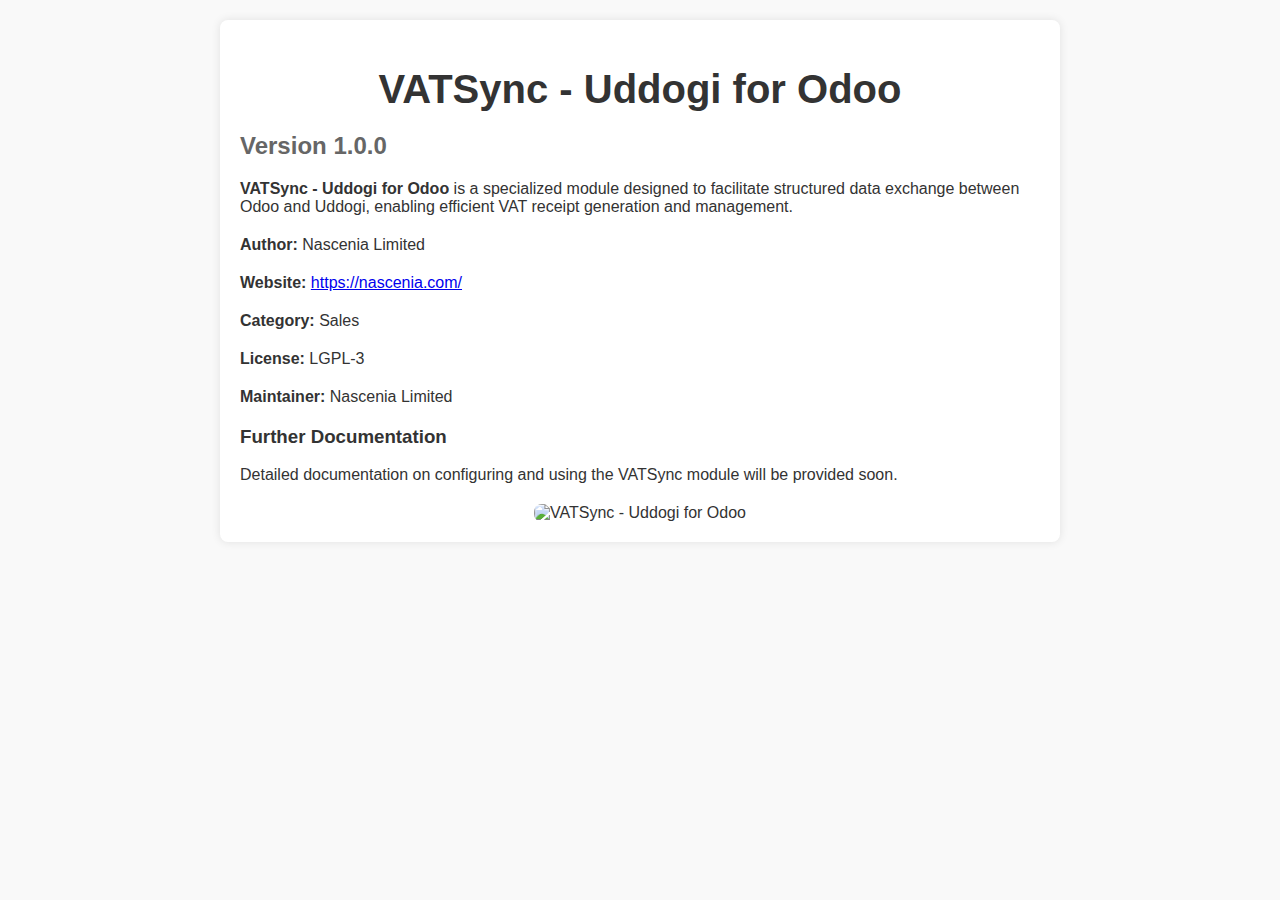
==== VATSync/static/description/index.html @ b84558f5 "Modules are moved to single folder" ====
<!DOCTYPE html>
<html lang="en">
<head>
    <meta charset="UTF-8">
    <meta name="viewport" content="width=device-width, initial-scale=1.0">
    <title>VATSync - Uddogi for Odoo</title>
    <style>
        body {
            font-family: Arial, sans-serif;
            background-color: #f9f9f9;
            color: #333;
            margin: 0;
            padding: 20px;
        }
        .container {
            max-width: 800px;
            margin: 0 auto;
            background-color: #fff;
            padding: 20px;
            border-radius: 8px;
            box-shadow: 0 0 10px rgba(0, 0, 0, 0.1);
        }
        .title {
            text-align: center;
        }
        .title h1 {
            font-size: 2.5em;
            margin-bottom: 10px;
        }
        .subtitle h2 {
            font-size: 1.5em;
            color: #666;
        }
        .summary, .author, .website, .category, .license, .maintainer, .additional_info {
            margin-bottom: 20px;
        }
        .image {
            text-align: center;
            margin-top: 20px;
        }
        .image img {
            max-width: 100%;
            height: auto;
            border-radius: 8px;
        }
    </style>
</head>
<body>

<div class="container">
    <div class="title">
        <h1>VATSync - Uddogi for Odoo</h1>
    </div>

    <div class="subtitle">
        <h2>Version 1.0.0</h2>
    </div>

    <div class="summary">
        <p>
            <strong>VATSync - Uddogi for Odoo</strong> is a specialized module designed to facilitate structured data exchange between Odoo and Uddogi, enabling efficient VAT receipt generation and management.
        </p>
    </div>

    <div class="author">
        <p><strong>Author:</strong> Nascenia Limited</p>
    </div>

    <div class="website">
        <p><strong>Website:</strong> <a href="https://nascenia.com/" target="_blank">https://nascenia.com/</a></p>
    </div>

    <div class="category">
        <p><strong>Category:</strong> Sales</p>
    </div>

    <div class="license">
        <p><strong>License:</strong> LGPL-3</p>
    </div>

    <div class="maintainer">
        <p><strong>Maintainer:</strong> Nascenia Limited</p>
    </div>

    <div class="additional_info">
        <h3>Further Documentation</h3>
        <p>
            Detailed documentation on configuring and using the VATSync module will be provided soon.
        </p>
    </div>

    <div class="image">
        <img src="/uddogi-odoo-module/static/src/img/uddogi.png" alt="VATSync - Uddogi for Odoo">
    </div>
</div>

</body>
</html>
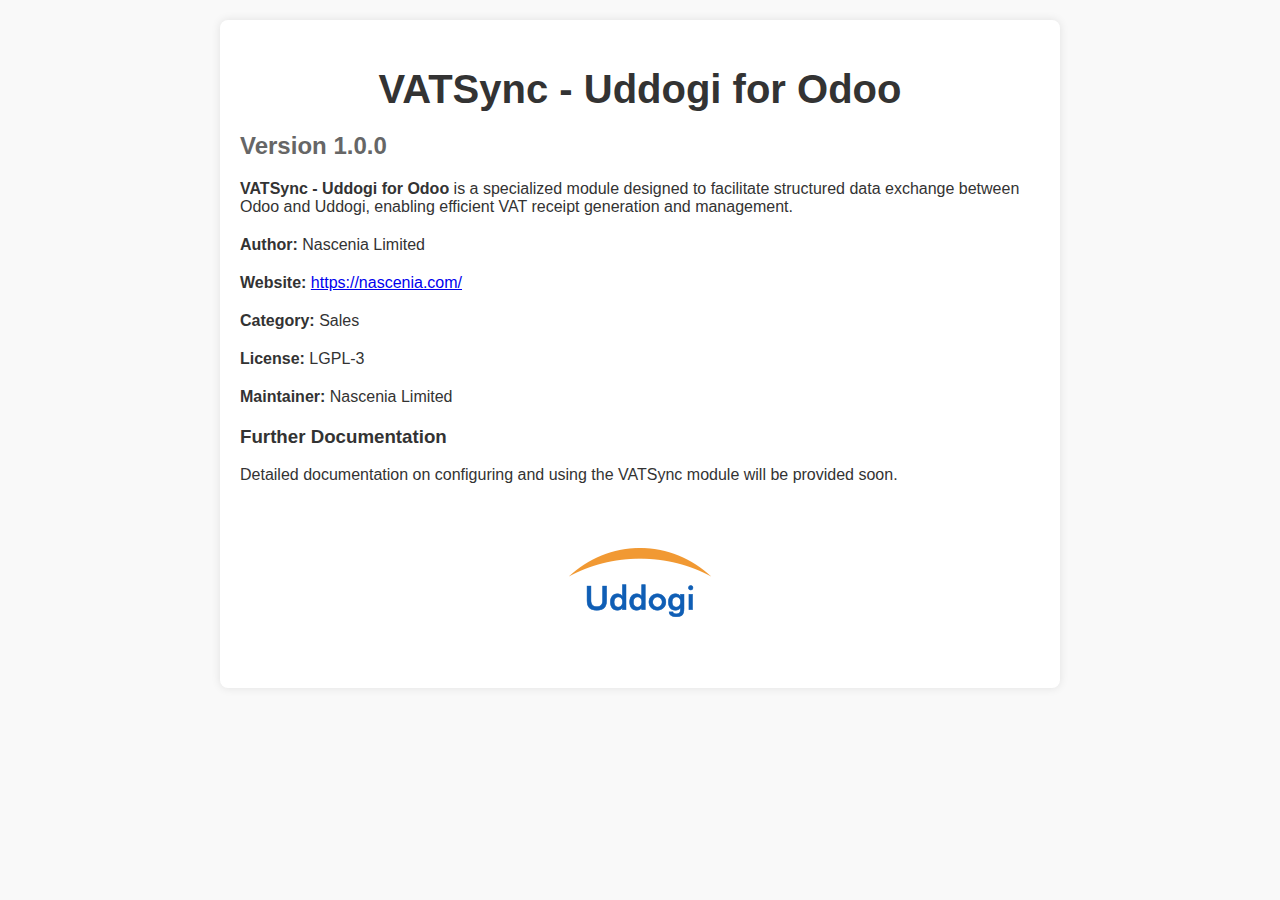
==== commit a2332d09: "banner added in manifest file" ====
--- a/VATSync/static/description/index.html
+++ b/VATSync/static/description/index.html
@@ -90,7 +90,7 @@
     </div>
 
     <div class="image">
-        <img src="/uddogi-odoo-module/static/src/img/uddogi.png" alt="VATSync - Uddogi for Odoo">
+        <img src="/VATSync/static/src/img/uddogi.png" alt="VATSync - Uddogi for Odoo">
     </div>
 </div>
 
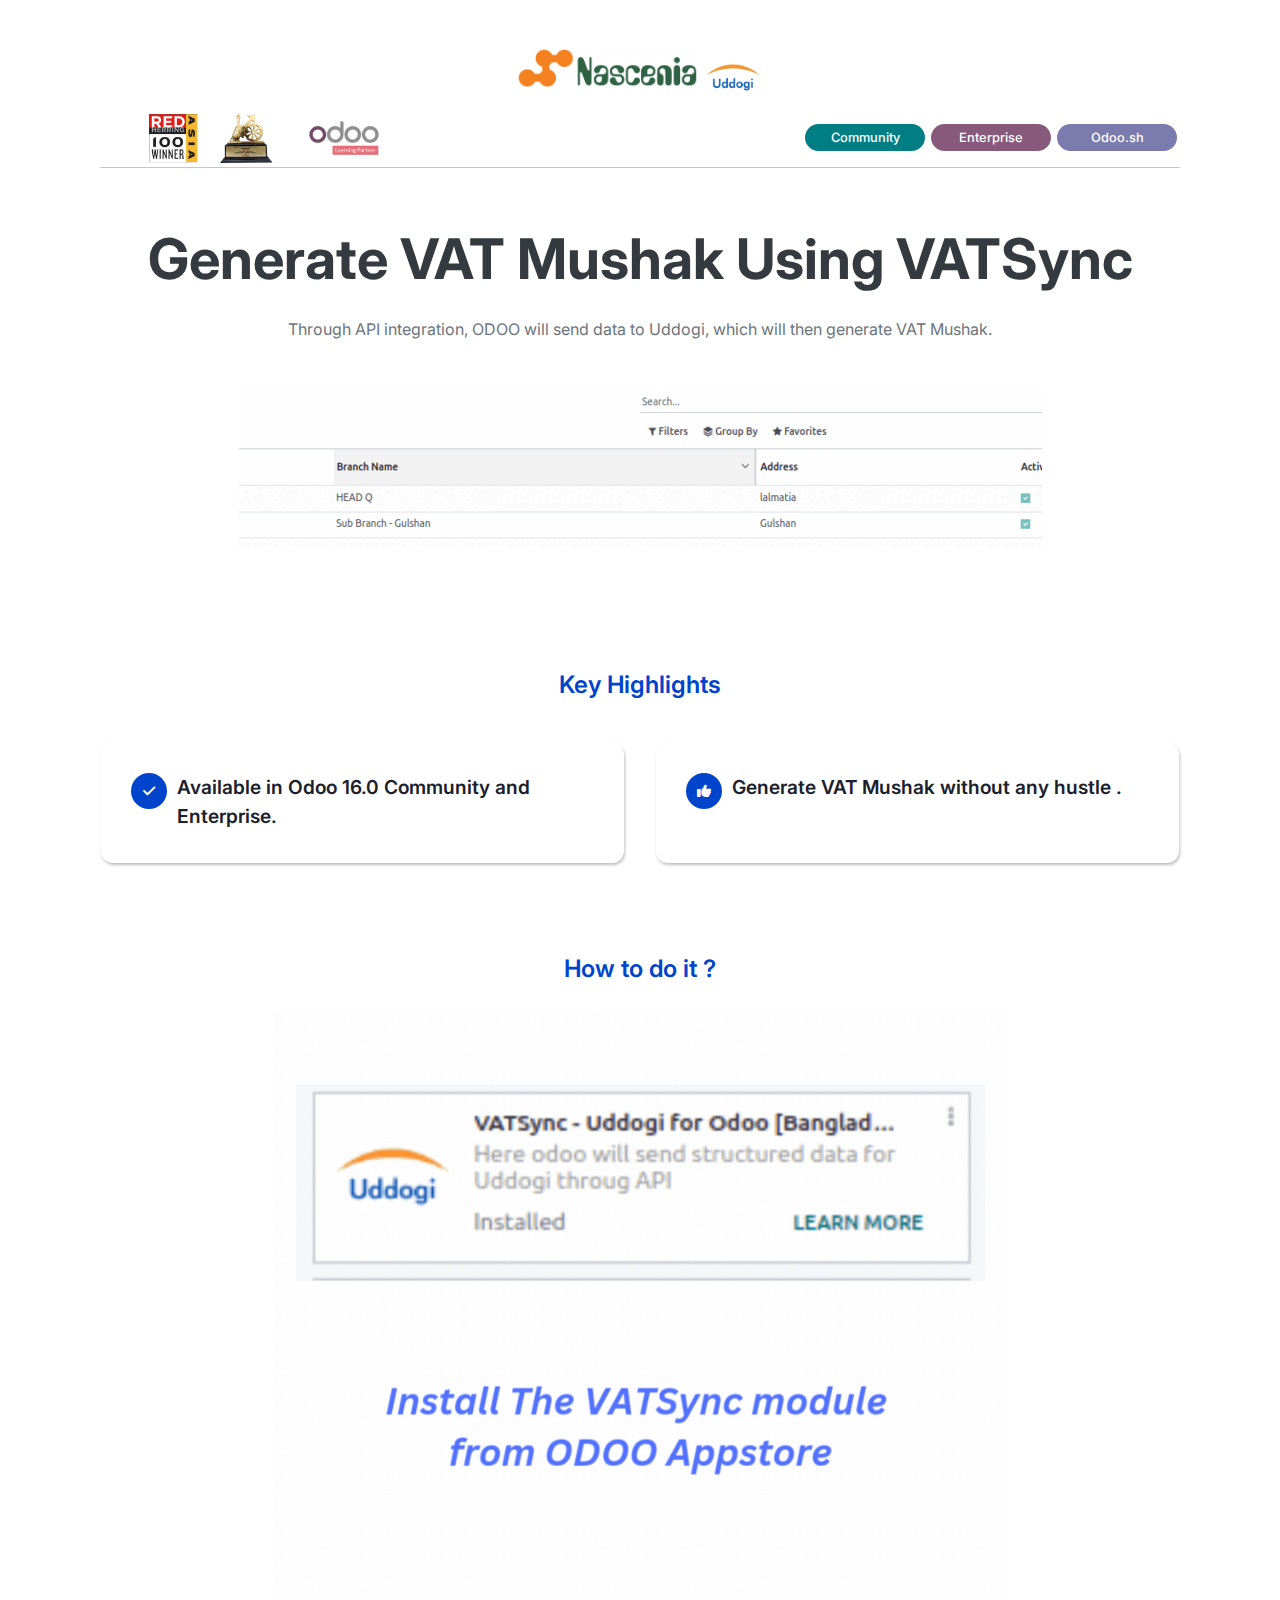
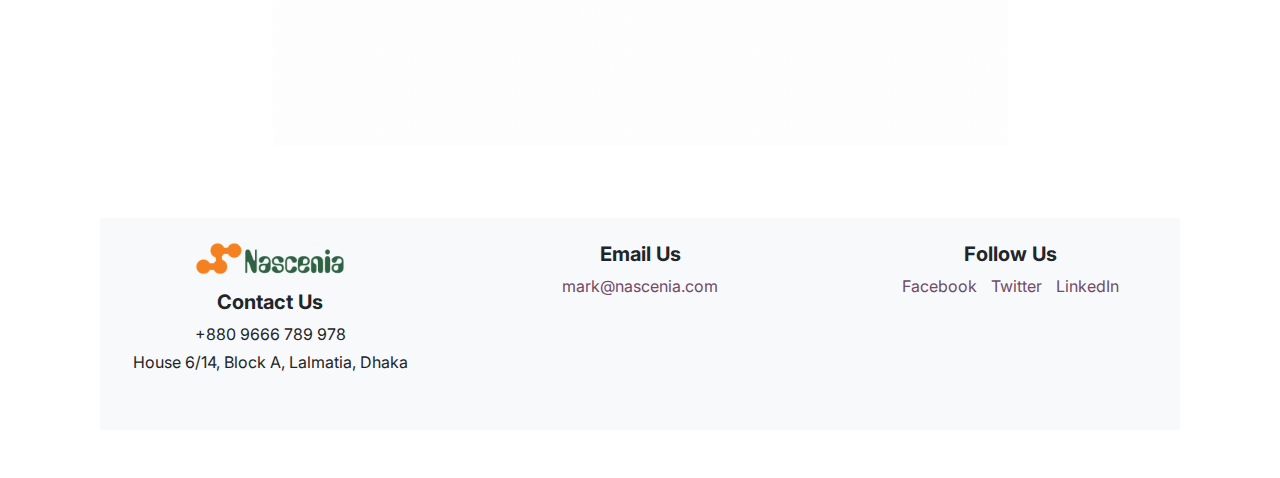
==== commit 49cb86c3: "exempted int added for test" ====
--- a/VATSync/static/description/index.html
+++ b/VATSync/static/description/index.html
@@ -1,98 +1,178 @@
 <!DOCTYPE html>
 <html lang="en">
+
 <head>
     <meta charset="UTF-8">
     <meta name="viewport" content="width=device-width, initial-scale=1.0">
-    <title>VATSync - Uddogi for Odoo</title>
+    <title>VATSync</title>
+    <!-- Bootstrap CSS -->
+    <link rel="stylesheet" href="https://cdn.jsdelivr.net/npm/bootstrap@4.0.0/dist/css/bootstrap.min.css"
+          integrity="sha384-Gn5384xqQ1aoWXA+058RXPxPg6fy4IWvTNh0E263XmFcJlSAwiGgFAW/dAiS6JXm"
+          crossorigin="anonymous">
+    <link rel="stylesheet" href="https://cdnjs.cloudflare.com/ajax/libs/font-awesome/6.2.1/css/all.min.css">
+    <link rel="preconnect" href="https://fonts.googleapis.com">
+    <link rel="preconnect" href="https://fonts.gstatic.com" crossorigin>
+    <link href="https://fonts.googleapis.com/css2?family=Inter:wght@400;500;600;700;800&display=swap"
+          rel="stylesheet">
     <style>
-        body {
-            font-family: Arial, sans-serif;
-            background-color: #f9f9f9;
-            color: #333;
-            margin: 0;
-            padding: 20px;
+        .label-container {
+            display: flex;
+            align-items: center;
+            margin: 1rem 0;
         }
-        .container {
-            max-width: 800px;
-            margin: 0 auto;
-            background-color: #fff;
-            padding: 20px;
-            border-radius: 8px;
-            box-shadow: 0 0 10px rgba(0, 0, 0, 0.1);
+
+        .label {
+            text-align: center;
+            font-size: 0.8rem;
+            font-weight: 500;
+            padding: 4px;
+            margin: 0 3px;
+            border-radius: 50px;
+            min-width: 120px;
+            color: #fff;
         }
-        .title {
-            text-align: center;
+
+        .community {
+            background-color: #017E84;
         }
-        .title h1 {
-            font-size: 2.5em;
-            margin-bottom: 10px;
+
+        .enterprise {
+            background-color: #875A7B;
         }
-        .subtitle h2 {
-            font-size: 1.5em;
-            color: #666;
-        }
-        .summary, .author, .website, .category, .license, .maintainer, .additional_info {
-            margin-bottom: 20px;
-        }
-        .image {
-            text-align: center;
-            margin-top: 20px;
-        }
-        .image img {
-            max-width: 100%;
-            height: auto;
-            border-radius: 8px;
+
+        .odoo-sh {
+            background-color: #7C7BAD;
         }
     </style>
 </head>
+
 <body>
+<section>
+    <div class="container" style="font-family: 'Inter', sans-serif; background-color: #fff;">
 
-<div class="container">
-    <div class="title">
-        <h1>VATSync - Uddogi for Odoo</h1>
-    </div>
+        <div class="container mt-5">
+            <!-- First Row: Center Logos -->
+            <div class="row">
+                <div class="col d-flex justify-content-center">
+                    <img src="Nascenia.png" alt="Nascenia Icon" style="width: auto; height: 40px; margin-right: 5px;">
+                    <img src="icon.png" alt="VATSync Icon" style="width: auto; height: 60px; ">
+                </div>
+            </div>
 
-    <div class="subtitle">
-        <h2>Version 1.0.0</h2>
-    </div>
+            <!-- Second Row: Left Logos and Right Vertical Labels -->
+            <div class="row">
+                <div class="col-md-12 d-flex justify-content-between flex-wrap align-items-center">
+                    <div class="mx-5">
+                        <img src="Red-Herring.png" alt="red-herring-icon"
+                             style="width: auto; height: 50px; margin-right: 10px;">
+                        <img src="nascenia_award_1.png" alt="nascenia-award-icon"
+                             style="width: auto; height: 50px; margin-right: 10px;">
+                        <img src="odoo_learning_partner_rgb.png" alt="odoo-learning-partner-icon"
+                             style="width: auto; height: 50px;">
+                    </div>
+                    <div class="label-container">
+                        <div class="label community">Community</div>
+                        <div class="label enterprise">Enterprise</div>
+                        <div class="label odoo-sh">Odoo.sh</div>
+                    </div>
+                </div>
+            </div>
 
-    <div class="summary">
-        <p>
-            <strong>VATSync - Uddogi for Odoo</strong> is a specialized module designed to facilitate structured data exchange between Odoo and Uddogi, enabling efficient VAT receipt generation and management.
-        </p>
-    </div>
 
-    <div class="author">
-        <p><strong>Author:</strong> Nascenia Limited</p>
-    </div>
+            <div class="row" style="margin-bottom: 10px;">
+                <div class="col">
+                    <hr style="border-top: 1px solid rgba(0, 0, 0, 0.22); margin: 0;">
+                </div>
+            </div>
+        </div>
 
-    <div class="website">
-        <p><strong>Website:</strong> <a href="https://nascenia.com/" target="_blank">https://nascenia.com/</a></p>
-    </div>
 
-    <div class="category">
-        <p><strong>Category:</strong> Sales</p>
-    </div>
-
-    <div class="license">
-        <p><strong>License:</strong> LGPL-3</p>
-    </div>
-
-    <div class="maintainer">
-        <p><strong>Maintainer:</strong> Nascenia Limited</p>
-    </div>
-
-    <div class="additional_info">
-        <h3>Further Documentation</h3>
-        <p>
-            Detailed documentation on configuring and using the VATSync module will be provided soon.
-        </p>
-    </div>
-
-    <div class="image">
-        <img src="/VATSync/static/src/img/uddogi.png" alt="VATSync - Uddogi for Odoo">
-    </div>
+        <div class="row">
+            <div class="col-12 text-center d-flex flex-column align-items-center my-5">
+                <h1 class="display-4 font-weight-bold text-dark">
+                    Generate VAT Mushak Using VATSync
+                </h1>
+                <p class="my-3 mb-4 text-muted" style="max-width: 80%; line-height: 1.5;">
+                    Through API integration, ODOO will send data to Uddogi, which will then generate VAT Mushak.
+                </p>
+                <div class="my-4" style="width: 80%;">
+                    <img src="tst.gif" alt="VATSync Process" class="img-fluid">
+                </div>
+            </div>
+        </div>
+        <div class="container mt-5 mb-5">
+            <div class="col-lg-12 d-flex flex-column justify-content-center align-items-center mt-4">
+                <p class="m-0" style="font-weight: 600; font-size: 24px; color:#0044cc;">
+                    Key Highlights
+                </p>
+            </div>
+            <div class="row py-4">
+                <div class="col-md-6 col-sm-12 p-3">
+                    <div class="d-flex h-100"
+                         style="padding: 30px; border-radius: 12px; background: #FFF; box-shadow: 1px 2px 3px 0px rgba(0, 0, 0, 0.25);">
+                        <div style="width: 36px; height: 36px; border-radius: 50%; background: #0044cc; display: flex; justify-content: center; align-items: center; margin-right: 10px; flex-shrink: 0;">
+                            <i class="fa-solid fa-check" style="color: #fff; font-size: 14px;"></i>
+                        </div>
+                        <div>
+                            <p style="color: #1A202C; font-weight: 600; font-size: 1.2rem; margin-bottom: 2px;">
+                                Available in Odoo 16.0 Community and Enterprise.
+                            </p>
+                        </div>
+                    </div>
+                </div>
+                <div class="col-md-6 col-sm-12 p-3">
+                    <div class="d-flex h-100"
+                         style="padding: 30px; border-radius: 12px; background: #FFF; box-shadow: 1px 2px 3px 0px rgba(0, 0, 0, 0.25);">
+                        <div style="width: 36px; height: 36px; border-radius: 50%; background: #0044cc; display: flex; justify-content: center; align-items: center; margin-right: 10px; flex-shrink: 0;">
+                            <i class="fa-solid fa-thumbs-up" style="color: #fff; font-size: 14px;"></i>
+                        </div>
+                        <div>
+                            <p style="color: #1A202C; font-weight: 600; font-size: 1.2rem; margin-bottom: 2px;">
+                                Generate VAT Mushak without any hustle .
+                            </p>
+                        </div>
+                    </div>
+                </div>
+            </div>
+        </div>
+        <div class="container mt-5 mb-5">
+            <div class="col-lg-12 d-flex flex-column justify-content-center align-items-center mt-4">
+                <p class="m-0" style="font-weight: 600; font-size: 24px; color:#0044cc;">
+                    How to do it ?
+                </p>
+                <div class="my-4" style="width: 70%; height: 80%;">
+                    <img src="guide_vatsync.gif" alt="VATSync Process" class="img-fluid">
+                </div>
+            </div>
+        </div>
+        <div class="container my-5">
+    <footer class="bg-light py-4">
+        <div class="row text-center">
+            <div class="col-md-4 mb-3">
+                <img src="Nascenia.png" alt="Nascenia Logo" style="width: 150px; height: auto; margin-bottom: 15px;">
+                <h5 class="font-weight-bold">Contact Us</h5>
+                <p class="mb-1">+880 9666 789 978</p>
+                <p>House 6/14, Block A, Lalmatia, Dhaka</p>
+            </div>
+            <div class="col-md-4 mb-3">
+                <h5 class="font-weight-bold">Email Us</h5>
+                <p class="mb-1"><a href="mailto:mark@nascenia.com" style="color: #714B67;">mark@nascenia.com</a></p>
+            </div>
+            <div class="col-md-4 mb-3">
+                <h5 class="font-weight-bold">Follow Us</h5>
+                <a href="https://www.facebook.com/nascenia" style="color: #714B67; margin-right: 10px;">Facebook</a>
+                <a href="https://twitter.com/nasceniaIT" style="color: #714B67; margin-right: 10px;">Twitter</a>
+                <a href="https://www.linkedin.com/company/1132301" style="color: #714B67;">LinkedIn</a>
+            </div>
+        </div>
+    </footer>
 </div>
 
+    </div>
+</section>
+<!-- Optional JavaScript -->
+<!-- jQuery first, then Popper.js, then Bootstrap JS -->
+<script src="https://ajax.googleapis.com/ajax/libs/jquery/3.5.1/jquery.min.js"></script>
+<script src="https://maxcdn.bootstrapcdn.com/bootstrap/4.5.2/js/bootstrap.min.js"></script>
 </body>
 </html>
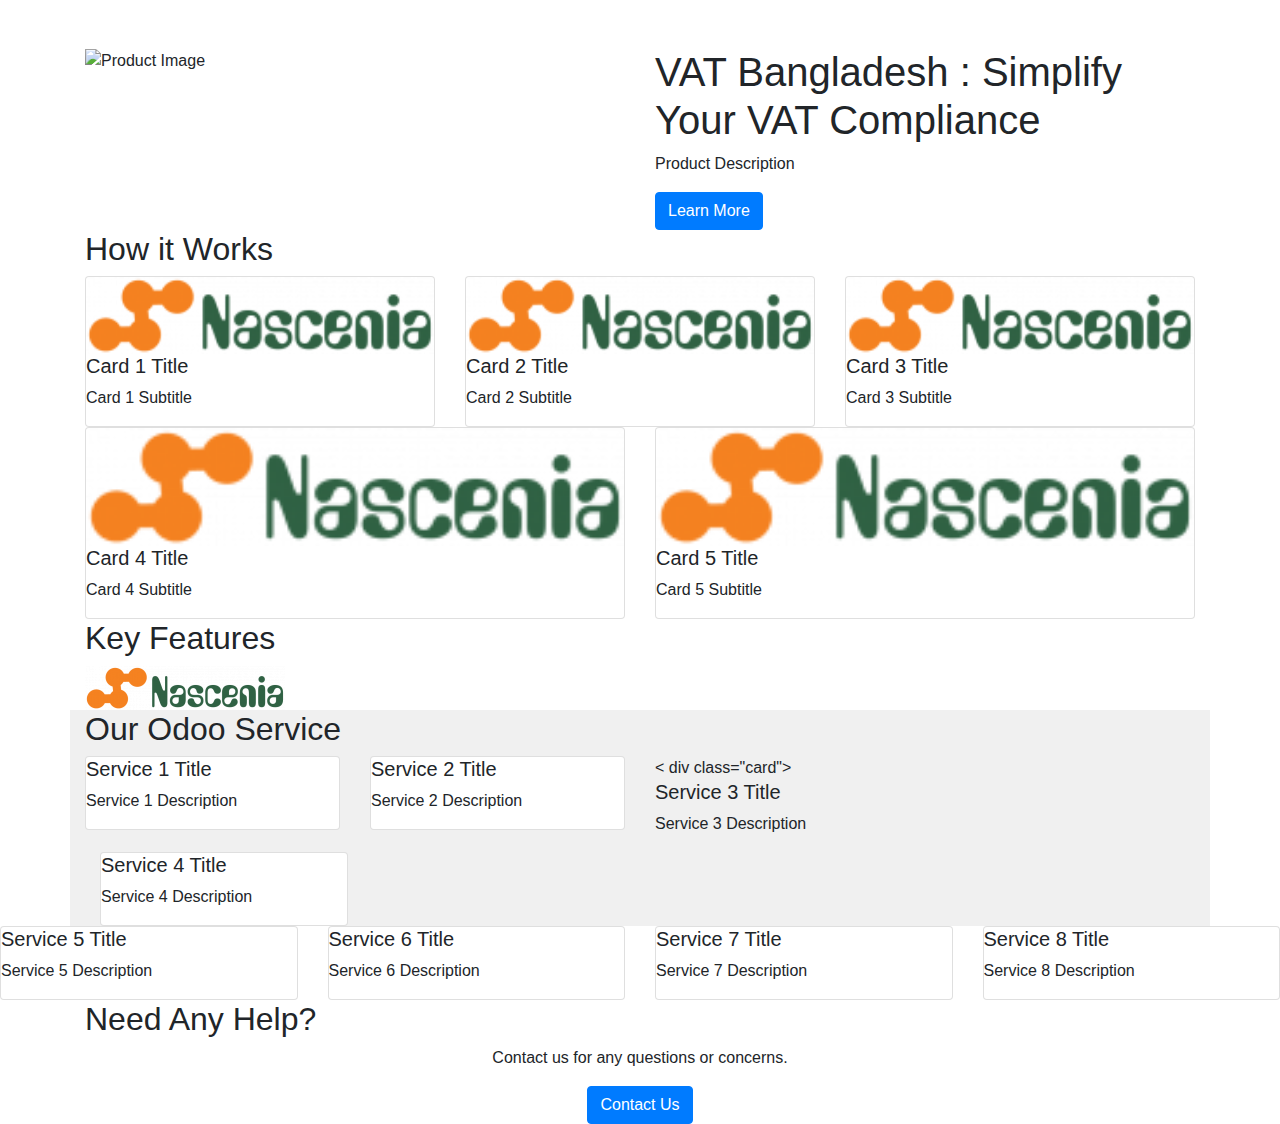
==== commit 6a352849: "6.3 button text change and assest upload" ====
--- a/VATSync/static/description/index.html
+++ b/VATSync/static/description/index.html
@@ -1,178 +1,147 @@
 <!DOCTYPE html>
 <html lang="en">
+<head>
+  <meta charset="UTF-8">
+  <meta name="viewport" content="width=device-width, initial-scale=1.0">
+  <title>Odoo Module</title>
+  <link rel="stylesheet" href="https://maxcdn.bootstrapcdn.com/bootstrap/4.0.0/css/bootstrap.min.css">
+</head>
+<body>
+  <!-- First Part: Product Showcase -->
+  <div class="container mt-5">
+    <div class="row">
+      <div class="col-md-6">
+        <img src="assets/Images/UDDOGI-ODOO-01.png" alt="Product Image" class="img-fluid">
+      </div>
+      <div class="col-md-6">
+        <h1>VAT Bangladesh : Simplify Your VAT Compliance</h1>
+        <p>Product Description</p>
+        <button class="btn btn-primary">Learn More</button>
+      </div>
+    </div>
+  </div>
 
-<head>
-    <meta charset="UTF-8">
-    <meta name="viewport" content="width=device-width, initial-scale=1.0">
-    <title>VATSync</title>
-    <!-- Bootstrap CSS -->
-    <link rel="stylesheet" href="https://cdn.jsdelivr.net/npm/bootstrap@4.0.0/dist/css/bootstrap.min.css"
-          integrity="sha384-Gn5384xqQ1aoWXA+058RXPxPg6fy4IWvTNh0E263XmFcJlSAwiGgFAW/dAiS6JXm"
-          crossorigin="anonymous">
-    <link rel="stylesheet" href="https://cdnjs.cloudflare.com/ajax/libs/font-awesome/6.2.1/css/all.min.css">
-    <link rel="preconnect" href="https://fonts.googleapis.com">
-    <link rel="preconnect" href="https://fonts.gstatic.com" crossorigin>
-    <link href="https://fonts.googleapis.com/css2?family=Inter:wght@400;500;600;700;800&display=swap"
-          rel="stylesheet">
-    <style>
-        .label-container {
-            display: flex;
-            align-items: center;
-            margin: 1rem 0;
-        }
+  <!-- How it Works Section -->
+  <div class="container">
+    <h2>How it Works</h2>
+    <div class="row">
+      <div class="col-md-4">
+        <div class="card">
+          <img src="Nascenia.png" alt="Card 1 Image" class="card-img-top">
+          <h5>Card 1 Title</h5>
+          <p>Card 1 Subtitle</p>
+        </div>
+      </div>
+      <div class="col-md-4">
+        <div class="card">
+          <img src="Nascenia.png" alt="Card 2 Image" class="card-img-top">
+          <h5>Card 2 Title</h5>
+          <p>Card 2 Subtitle</p>
+        </div>
+      </div>
+      <div class="col-md-4">
+        <div class="card">
+          <img src="Nascenia.png" alt="Card 3 Image" class="card-img-top">
+          <h5>Card 3 Title</h5>
+          <p>Card 3 Subtitle</p>
+        </div>
+      </div>
+    </div>
+    <div class="row">
+      <div class="col-md-6">
+        <div class="card">
+          <img src="Nascenia.png" alt="Card 4 Image" class="card-img-top">
+          <h5>Card 4 Title</h5>
+          <p>Card 4 Subtitle</p>
+        </div>
+      </div>
+      <div class="col-md-6">
+        <div class="card">
+          <img src="Nascenia.png" alt="Card 5 Image" class="card-img-top">
+          <h5>Card 5 Title</h5>
+          <p>Card 5 Subtitle</p>
+        </div>
+      </div>
+    </div>
+  </div>
 
-        .label {
-            text-align: center;
-            font-size: 0.8rem;
-            font-weight: 500;
-            padding: 4px;
-            margin: 0 3px;
-            border-radius: 50px;
-            min-width: 120px;
-            color: #fff;
-        }
+  <!-- Key Features Section -->
+  <div class="container">
+    <h2>Key Features</h2>
+    <div class="row">
+      <div class="col-md-12">
+        <img src="Nascenia.png" alt="Key Features Image" class="img-fluid">
+      </div>
+    </div>
+  </div>
 
-        .community {
-            background-color: #017E84;
-        }
+  <!-- Our Odoo Service Section -->
+  <div class="container" style="background-color: #f0f0f0;">
+    <h2>Our Odoo Service</h2>
+    <div class="row">
+      <div class="col-md-3">
+        <div class="card">
+          <h5>Service 1 Title</h5>
+          <p>Service 1 Description</p>
+        </div>
+      </div>
+      <div class="col-md-3">
+        <div class="card">
+          <h5>Service 2 Title</h5>
+          <p>Service 2 Description</p>
+        </div>
+      </div>
+      <div class="col-md-3">
+        < div class="card">
+          <h5>Service 3 Title</h5>
+          <p>Service 3 Description</p>
+        </div>
+      </div>
+      <div class="col-md-3">
+        <div class="card">
+          <h5>Service 4 Title</h5>
+          <p>Service 4 Description</p>
+        </div>
+      </div>
+    </div>
+    <div class="row">
+      <div class="col-md-3">
+        <div class="card">
+          <h5>Service 5 Title</h5>
+          <p>Service 5 Description</p>
+        </div>
+      </div>
+      <div class="col-md-3">
+        <div class="card">
+          <h5>Service 6 Title</h5>
+          <p>Service 6 Description</p>
+        </div>
+      </div>
+      <div class="col-md-3">
+        <div class="card">
+          <h5>Service 7 Title</h5>
+          <p>Service 7 Description</p>
+        </div>
+      </div>
+      <div class="col-md-3">
+        <div class="card">
+          <h5>Service 8 Title</h5>
+          <p>Service 8 Description</p>
+        </div>
+      </div>
+    </div>
+  </div>
 
-        .enterprise {
-            background-color: #875A7B;
-        }
+  <!-- Need Any Help Section -->
+  <div class="container">
+    <h2>Need Any Help?</h2>
+    <div class="row">
+      <div class="col-md-12 text-center">
+        <p>Contact us for any questions or concerns.</p>
+        <button class="btn btn-primary">Contact Us</button>
+      </div>
+    </div>
+  </div>
 
-        .odoo-sh {
-            background-color: #7C7BAD;
-        }
-    </style>
-</head>
-
-<body>
-<section>
-    <div class="container" style="font-family: 'Inter', sans-serif; background-color: #fff;">
-
-        <div class="container mt-5">
-            <!-- First Row: Center Logos -->
-            <div class="row">
-                <div class="col d-flex justify-content-center">
-                    <img src="Nascenia.png" alt="Nascenia Icon" style="width: auto; height: 40px; margin-right: 5px;">
-                    <img src="icon.png" alt="VATSync Icon" style="width: auto; height: 60px; ">
-                </div>
-            </div>
-
-            <!-- Second Row: Left Logos and Right Vertical Labels -->
-            <div class="row">
-                <div class="col-md-12 d-flex justify-content-between flex-wrap align-items-center">
-                    <div class="mx-5">
-                        <img src="Red-Herring.png" alt="red-herring-icon"
-                             style="width: auto; height: 50px; margin-right: 10px;">
-                        <img src="nascenia_award_1.png" alt="nascenia-award-icon"
-                             style="width: auto; height: 50px; margin-right: 10px;">
-                        <img src="odoo_learning_partner_rgb.png" alt="odoo-learning-partner-icon"
-                             style="width: auto; height: 50px;">
-                    </div>
-                    <div class="label-container">
-                        <div class="label community">Community</div>
-                        <div class="label enterprise">Enterprise</div>
-                        <div class="label odoo-sh">Odoo.sh</div>
-                    </div>
-                </div>
-            </div>
-
-
-            <div class="row" style="margin-bottom: 10px;">
-                <div class="col">
-                    <hr style="border-top: 1px solid rgba(0, 0, 0, 0.22); margin: 0;">
-                </div>
-            </div>
-        </div>
-
-
-        <div class="row">
-            <div class="col-12 text-center d-flex flex-column align-items-center my-5">
-                <h1 class="display-4 font-weight-bold text-dark">
-                    Generate VAT Mushak Using VATSync
-                </h1>
-                <p class="my-3 mb-4 text-muted" style="max-width: 80%; line-height: 1.5;">
-                    Through API integration, ODOO will send data to Uddogi, which will then generate VAT Mushak.
-                </p>
-                <div class="my-4" style="width: 80%;">
-                    <img src="tst.gif" alt="VATSync Process" class="img-fluid">
-                </div>
-            </div>
-        </div>
-        <div class="container mt-5 mb-5">
-            <div class="col-lg-12 d-flex flex-column justify-content-center align-items-center mt-4">
-                <p class="m-0" style="font-weight: 600; font-size: 24px; color:#0044cc;">
-                    Key Highlights
-                </p>
-            </div>
-            <div class="row py-4">
-                <div class="col-md-6 col-sm-12 p-3">
-                    <div class="d-flex h-100"
-                         style="padding: 30px; border-radius: 12px; background: #FFF; box-shadow: 1px 2px 3px 0px rgba(0, 0, 0, 0.25);">
-                        <div style="width: 36px; height: 36px; border-radius: 50%; background: #0044cc; display: flex; justify-content: center; align-items: center; margin-right: 10px; flex-shrink: 0;">
-                            <i class="fa-solid fa-check" style="color: #fff; font-size: 14px;"></i>
-                        </div>
-                        <div>
-                            <p style="color: #1A202C; font-weight: 600; font-size: 1.2rem; margin-bottom: 2px;">
-                                Available in Odoo 16.0 Community and Enterprise.
-                            </p>
-                        </div>
-                    </div>
-                </div>
-                <div class="col-md-6 col-sm-12 p-3">
-                    <div class="d-flex h-100"
-                         style="padding: 30px; border-radius: 12px; background: #FFF; box-shadow: 1px 2px 3px 0px rgba(0, 0, 0, 0.25);">
-                        <div style="width: 36px; height: 36px; border-radius: 50%; background: #0044cc; display: flex; justify-content: center; align-items: center; margin-right: 10px; flex-shrink: 0;">
-                            <i class="fa-solid fa-thumbs-up" style="color: #fff; font-size: 14px;"></i>
-                        </div>
-                        <div>
-                            <p style="color: #1A202C; font-weight: 600; font-size: 1.2rem; margin-bottom: 2px;">
-                                Generate VAT Mushak without any hustle .
-                            </p>
-                        </div>
-                    </div>
-                </div>
-            </div>
-        </div>
-        <div class="container mt-5 mb-5">
-            <div class="col-lg-12 d-flex flex-column justify-content-center align-items-center mt-4">
-                <p class="m-0" style="font-weight: 600; font-size: 24px; color:#0044cc;">
-                    How to do it ?
-                </p>
-                <div class="my-4" style="width: 70%; height: 80%;">
-                    <img src="guide_vatsync.gif" alt="VATSync Process" class="img-fluid">
-                </div>
-            </div>
-        </div>
-        <div class="container my-5">
-    <footer class="bg-light py-4">
-        <div class="row text-center">
-            <div class="col-md-4 mb-3">
-                <img src="Nascenia.png" alt="Nascenia Logo" style="width: 150px; height: auto; margin-bottom: 15px;">
-                <h5 class="font-weight-bold">Contact Us</h5>
-                <p class="mb-1">+880 9666 789 978</p>
-                <p>House 6/14, Block A, Lalmatia, Dhaka</p>
-            </div>
-            <div class="col-md-4 mb-3">
-                <h5 class="font-weight-bold">Email Us</h5>
-                <p class="mb-1"><a href="mailto:mark@nascenia.com" style="color: #714B67;">mark@nascenia.com</a></p>
-            </div>
-            <div class="col-md-4 mb-3">
-                <h5 class="font-weight-bold">Follow Us</h5>
-                <a href="https://www.facebook.com/nascenia" style="color: #714B67; margin-right: 10px;">Facebook</a>
-                <a href="https://twitter.com/nasceniaIT" style="color: #714B67; margin-right: 10px;">Twitter</a>
-                <a href="https://www.linkedin.com/company/1132301" style="color: #714B67;">LinkedIn</a>
-            </div>
-        </div>
-    </footer>
-</div>
-
-    </div>
-</section>
-<!-- Optional JavaScript -->
-<!-- jQuery first, then Popper.js, then Bootstrap JS -->
-<script src="https://ajax.googleapis.com/ajax/libs/jquery/3.5.1/jquery.min.js"></script>
-<script src="https://maxcdn.bootstrapcdn.com/bootstrap/4.5.2/js/bootstrap.min.js"></script>
 </body>
-</html>
+</html>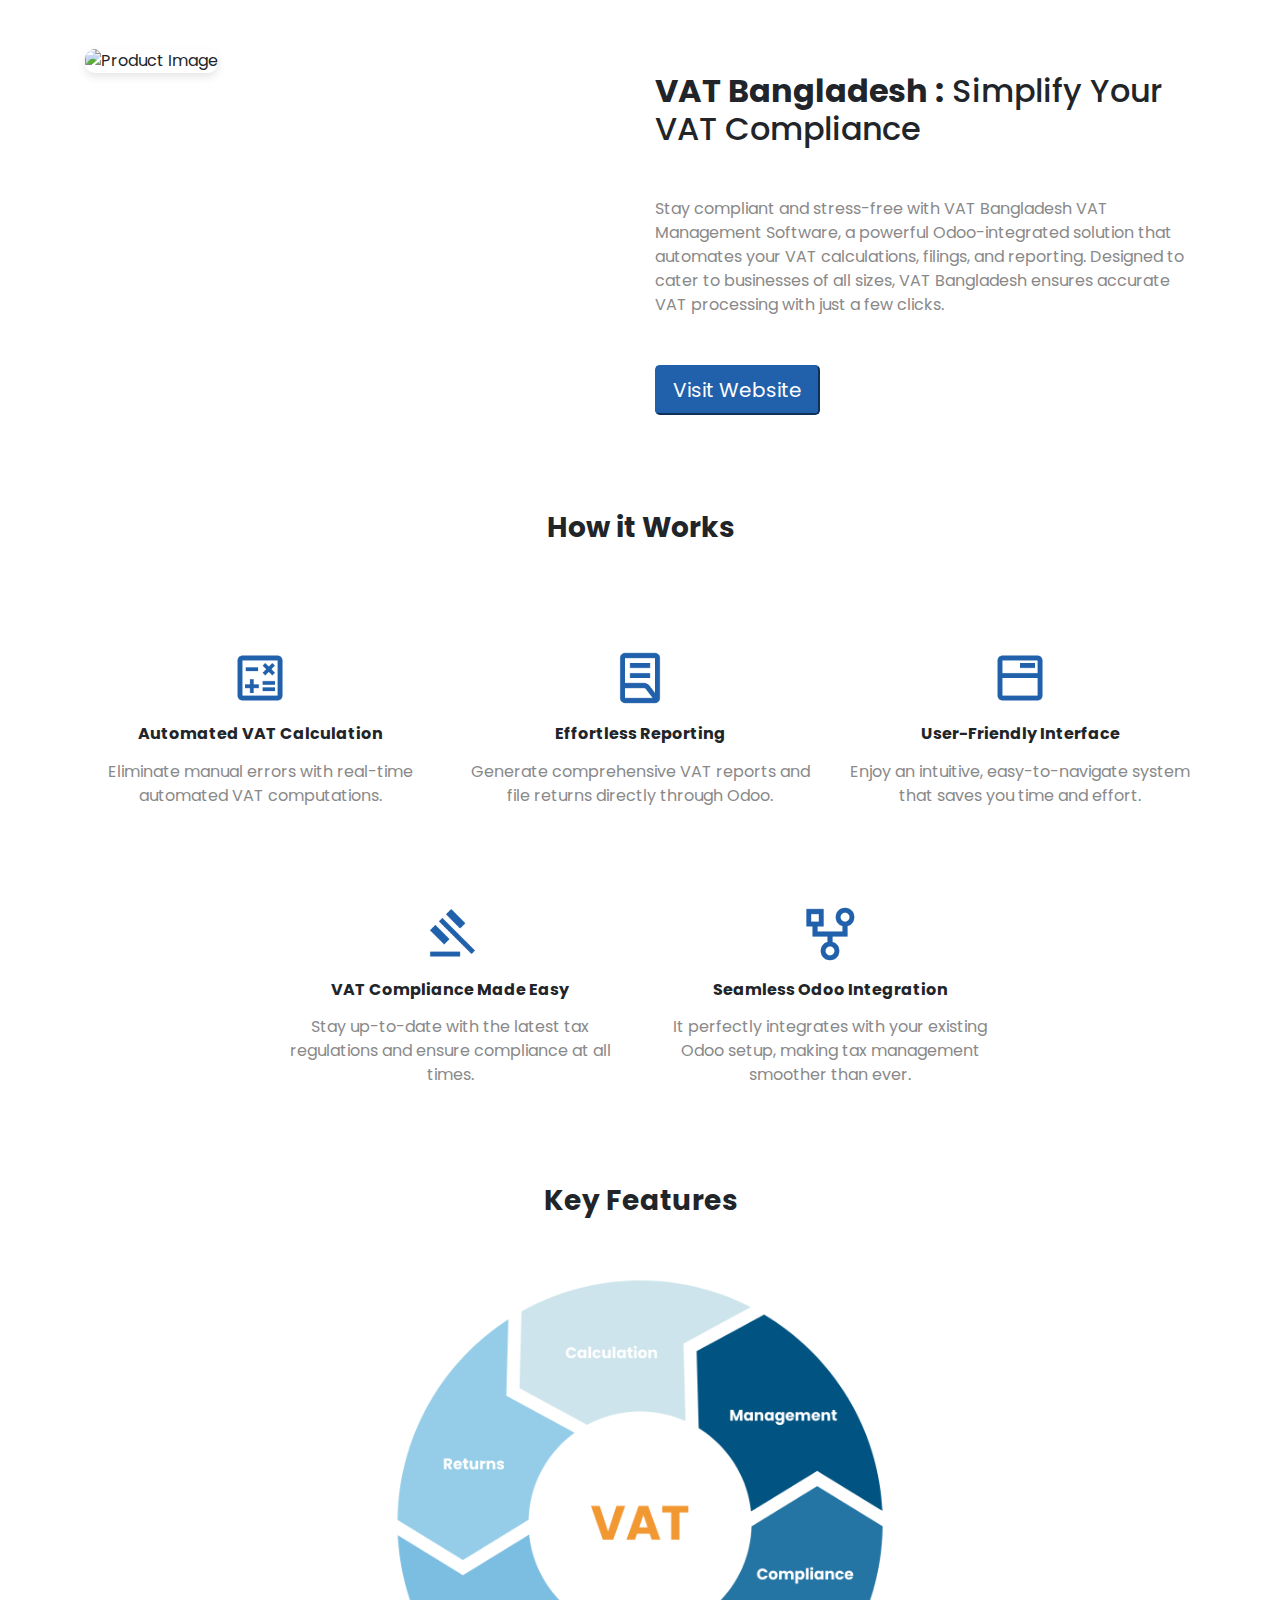
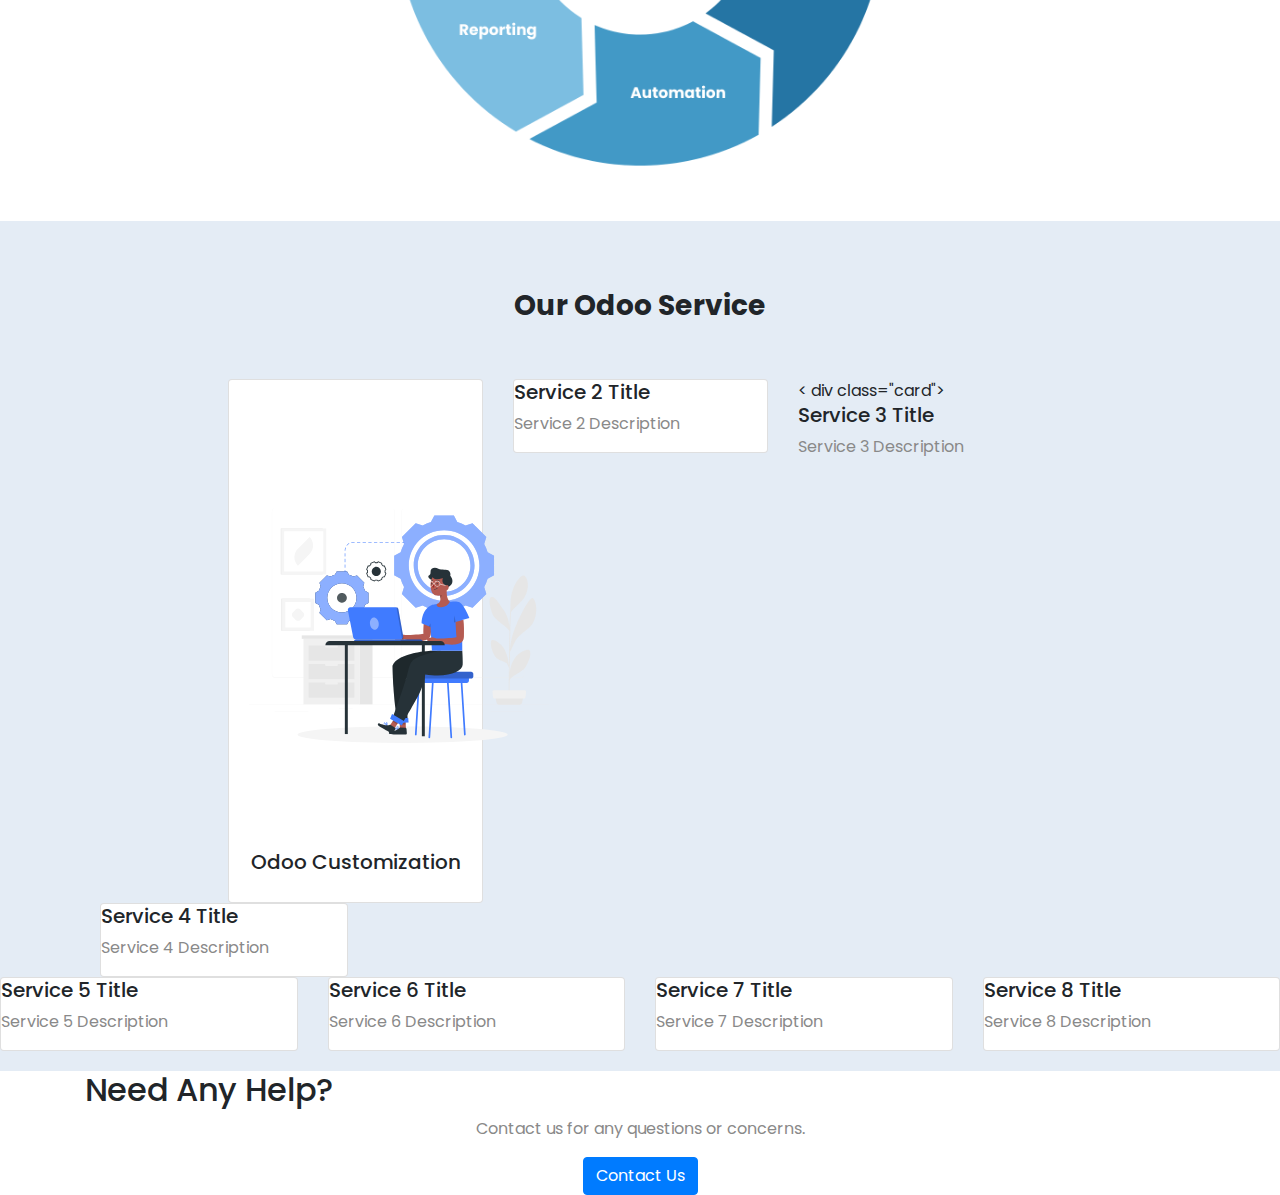
==== commit 4ed44baa: "design in progress" ====
--- a/VATSync/static/description/index.html
+++ b/VATSync/static/description/index.html
@@ -1,147 +1,182 @@
 <!DOCTYPE html>
 <html lang="en">
 <head>
-  <meta charset="UTF-8">
-  <meta name="viewport" content="width=device-width, initial-scale=1.0">
-  <title>Odoo Module</title>
-  <link rel="stylesheet" href="https://maxcdn.bootstrapcdn.com/bootstrap/4.0.0/css/bootstrap.min.css">
+    <meta charset="UTF-8">
+    <meta name="viewport" content="width=device-width, initial-scale=1.0">
+    <title>Odoo Module</title>
+    <link rel="stylesheet" href="https://maxcdn.bootstrapcdn.com/bootstrap/4.0.0/css/bootstrap.min.css">
+    <link href="https://fonts.googleapis.com/css2?family=Poppins:ital,wght@0,100;0,200;0,300;0,400;0,500;0,600;0,700;0,800;0,900;1,100;1,200;1,300;1,400;1,500;1,600;1,700;1,800;1,900&display=swap"
+          rel="stylesheet">
+    <style>
+        body {
+            font-family: 'Poppins', sans-serif;
+        }
+
+        p {
+            color: #898989; /* Light ash gray color for p tag */
+        }
+    </style>
 </head>
 <body>
-  <!-- First Part: Product Showcase -->
-  <div class="container mt-5">
+<!-- First Part: Product Showcase -->
+<div class="container my-5">
     <div class="row">
-      <div class="col-md-6">
-        <img src="assets/Images/UDDOGI-ODOO-01.png" alt="Product Image" class="img-fluid">
-      </div>
-      <div class="col-md-6">
-        <h1>VAT Bangladesh : Simplify Your VAT Compliance</h1>
-        <p>Product Description</p>
-        <button class="btn btn-primary">Learn More</button>
-      </div>
+        <div class="col-md-6">
+            <img src="assets/Images/UDDOGI-ODOO-01.png" alt="Product Image" class="img-fluid"
+                 style="border-radius: 10px; box-shadow: 0 4px 8px rgba(0, 0, 0, 0.1);">
+        </div>
+
+        <div class="col-md-6 mt-4 mb-5">
+            <h2><strong>VAT Bangladesh :</strong> Simplify Your VAT Compliance</h2>
+            <p class="text-gray my-5">Stay compliant and stress-free with VAT Bangladesh VAT Management Software, a
+                powerful Odoo-integrated
+                solution
+                that automates your VAT calculations, filings, and reporting. Designed to cater to businesses of all
+                sizes, VAT Bangladesh ensures accurate VAT processing with just a few clicks.</p>
+            <a href="https://nascenia.com/" target="_blank">
+                <button class="btn-lg btn-primary" style="background-color: #2160AB; border-color: #2160AB;">Visit
+                    Website
+                </button>
+            </a>
+        </div>
     </div>
-  </div>
+</div>
 
-  <!-- How it Works Section -->
-  <div class="container">
-    <h2>How it Works</h2>
-    <div class="row">
-      <div class="col-md-4">
-        <div class="card">
-          <img src="Nascenia.png" alt="Card 1 Image" class="card-img-top">
-          <h5>Card 1 Title</h5>
-          <p>Card 1 Subtitle</p>
-        </div>
-      </div>
-      <div class="col-md-4">
-        <div class="card">
-          <img src="Nascenia.png" alt="Card 2 Image" class="card-img-top">
-          <h5>Card 2 Title</h5>
-          <p>Card 2 Subtitle</p>
-        </div>
-      </div>
-      <div class="col-md-4">
-        <div class="card">
-          <img src="Nascenia.png" alt="Card 3 Image" class="card-img-top">
-          <h5>Card 3 Title</h5>
-          <p>Card 3 Subtitle</p>
-        </div>
-      </div>
+<!-- How it Works Section -->
+<div class="container my-5">
+    <div class="d-flex justify-content-center my-5">
+        <h3 class="font-weight-bold text-center">How it Works</h3>
     </div>
     <div class="row">
-      <div class="col-md-6">
-        <div class="card">
-          <img src="Nascenia.png" alt="Card 4 Image" class="card-img-top">
-          <h5>Card 4 Title</h5>
-          <p>Card 4 Subtitle</p>
+        <div class="col-md-4">
+            <div class="justify-content-center text-center my-5">
+                <img src="assets/icon_set/calculate.png" alt="calculation" class="card-img-top"
+                     style="width: 60px; height: auto;">
+                <h6 class="font-weight-bold my-3">Automated VAT Calculation</h6>
+                <p>Eliminate manual errors with real-time automated VAT computations.</p>
+            </div>
         </div>
-      </div>
-      <div class="col-md-6">
-        <div class="card">
-          <img src="Nascenia.png" alt="Card 5 Image" class="card-img-top">
-          <h5>Card 5 Title</h5>
-          <p>Card 5 Subtitle</p>
+        <div class="col-md-4">
+            <div class="justify-content-center text-center my-5">
+                <img src="assets/icon_set/lab_profile.png" alt="reporting" class="card-img-top"
+                     style="width: 60px; height: auto;">
+                <h6 class="font-weight-bold my-3">Effortless Reporting</h6>
+                <p>Generate comprehensive VAT reports and file returns directly through Odoo.</p>
+            </div>
         </div>
-      </div>
-    </div>
-  </div>
-
-  <!-- Key Features Section -->
-  <div class="container">
-    <h2>Key Features</h2>
-    <div class="row">
-      <div class="col-md-12">
-        <img src="Nascenia.png" alt="Key Features Image" class="img-fluid">
-      </div>
-    </div>
-  </div>
-
-  <!-- Our Odoo Service Section -->
-  <div class="container" style="background-color: #f0f0f0;">
-    <h2>Our Odoo Service</h2>
-    <div class="row">
-      <div class="col-md-3">
-        <div class="card">
-          <h5>Service 1 Title</h5>
-          <p>Service 1 Description</p>
+        <div class="col-md-4">
+            <div class="justify-content-center text-center my-5">
+                <img src="assets/icon_set/tabs.png" alt="interface" class="card-img-top"
+                     style="width: 60px; height: auto;">
+                <h6 class="font-weight-bold my-3">User-Friendly Interface</h6>
+                <p>Enjoy an intuitive, easy-to-navigate system that saves you time and effort.</p>
+            </div>
         </div>
-      </div>
-      <div class="col-md-3">
-        <div class="card">
-          <h5>Service 2 Title</h5>
-          <p>Service 2 Description</p>
-        </div>
-      </div>
-      <div class="col-md-3">
-        < div class="card">
-          <h5>Service 3 Title</h5>
-          <p>Service 3 Description</p>
-        </div>
-      </div>
-      <div class="col-md-3">
-        <div class="card">
-          <h5>Service 4 Title</h5>
-          <p>Service 4 Description</p>
-        </div>
-      </div>
     </div>
     <div class="row">
-      <div class="col-md-3">
+        <div class="col-md-2"></div>
+        <div class="col-md-4">
+            <div class="justify-content-center text-center my-5">
+                <img src="assets/icon_set/gavel.png" alt="compliance" class="card-img-top"
+                     style="width: 60px; height: auto;">
+                <h6 class="font-weight-bold my-3">VAT Compliance Made Easy</h6>
+                <p>Stay up-to-date with the latest tax regulations and ensure compliance at all times.</p>
+            </div>
+        </div>
+        <div class="col-md-4">
+            <div class="justify-content-center text-center my-5">
+                <img src="assets/icon_set/family_history.png" alt="integration" class="card-img-top"
+                     style="width: 60px; height: auto;">
+                <h6 class="font-weight-bold my-3">Seamless Odoo Integration</h6>
+                <p>It perfectly integrates with your existing Odoo setup, making tax management smoother than ever.</p>
+            </div>
+        </div>
+    </div>
+        <div class="col-md-2"></div>
+</div>
+
+<!-- Key Features Section -->
+<div class="container my-5">
+    <div class="d-flex justify-content-center my-5">
+        <h3 class="font-weight-bold text-center">Key Features</h3>
+    </div>
+    <div class="row">
+        <div class="col-md-12 justify-content-center text-center">
+            <img src="assets/Images/VAT.png" alt="Key Features Image" class="img-fluid" style="width: 500px; height: auto;">
+        </div>
+    </div>
+</div>
+
+<!-- Our Odoo Service Section -->
+<div style="background-color: #E4ECF5; padding: 20px 0;">
+    <div class="d-flex justify-content-center my-5">
+        <h3 class="font-weight-bold text-center">Our Odoo Service</h3>
+    </div>
+    <div class="container">
+        <div class="row justify-content-center"> <!-- Center the row -->
+            <div class="col-md-3">
+                <div class="card" style="background-color: white; text-align: center; padding: 20px;"> <!-- Card with white background -->
+                    <img src="assets/Illustration_Set/8174450_3857424.svg" alt="Description of SVG" style="width: 300px; height: 450px;"> <!-- Include SVG -->
+                    <h5>Odoo Customization</h5>
+                </div>
+            </div>
+        <div class="col-md-3">
+            <div class="card">
+                <h5>Service 2 Title</h5>
+                <p>Service 2 Description</p>
+            </div>
+        </div>
+        <div class="col-md-3">
+            < div class="card">
+            <h5>Service 3 Title</h5>
+            <p>Service 3 Description</p>
+        </div>
+    </div>
+    <div class="col-md-3">
         <div class="card">
-          <h5>Service 5 Title</h5>
-          <p>Service 5 Description</p>
+            <h5>Service 4 Title</h5>
+            <p>Service 4 Description</p>
         </div>
-      </div>
-      <div class="col-md-3">
+    </div>
+</div>
+<div class="row">
+    <div class="col-md-3">
         <div class="card">
-          <h5>Service 6 Title</h5>
-          <p>Service 6 Description</p>
+            <h5>Service 5 Title</h5>
+            <p>Service 5 Description</p>
         </div>
-      </div>
-      <div class="col-md-3">
+    </div>
+    <div class="col-md-3">
         <div class="card">
-          <h5>Service 7 Title</h5>
-          <p>Service 7 Description</p>
+            <h5>Service 6 Title</h5>
+            <p>Service 6 Description</p>
         </div>
-      </div>
-      <div class="col-md-3">
+    </div>
+    <div class="col-md-3">
         <div class="card">
-          <h5>Service 8 Title</h5>
-          <p>Service 8 Description</p>
+            <h5>Service 7 Title</h5>
+            <p>Service 7 Description</p>
         </div>
-      </div>
     </div>
-  </div>
+    <div class="col-md-3">
+        <div class="card">
+            <h5>Service 8 Title</h5>
+            <p>Service 8 Description</p>
+        </div>
+    </div>
+</div>
+</div>
 
-  <!-- Need Any Help Section -->
-  <div class="container">
+<!-- Need Any Help Section -->
+<div class="container">
     <h2>Need Any Help?</h2>
     <div class="row">
-      <div class="col-md-12 text-center">
-        <p>Contact us for any questions or concerns.</p>
-        <button class="btn btn-primary">Contact Us</button>
-      </div>
+        <div class="col-md-12 text-center">
+            <p>Contact us for any questions or concerns.</p>
+            <button class="btn btn-primary">Contact Us</button>
+        </div>
     </div>
-  </div>
+</div>
 
 </body>
 </html>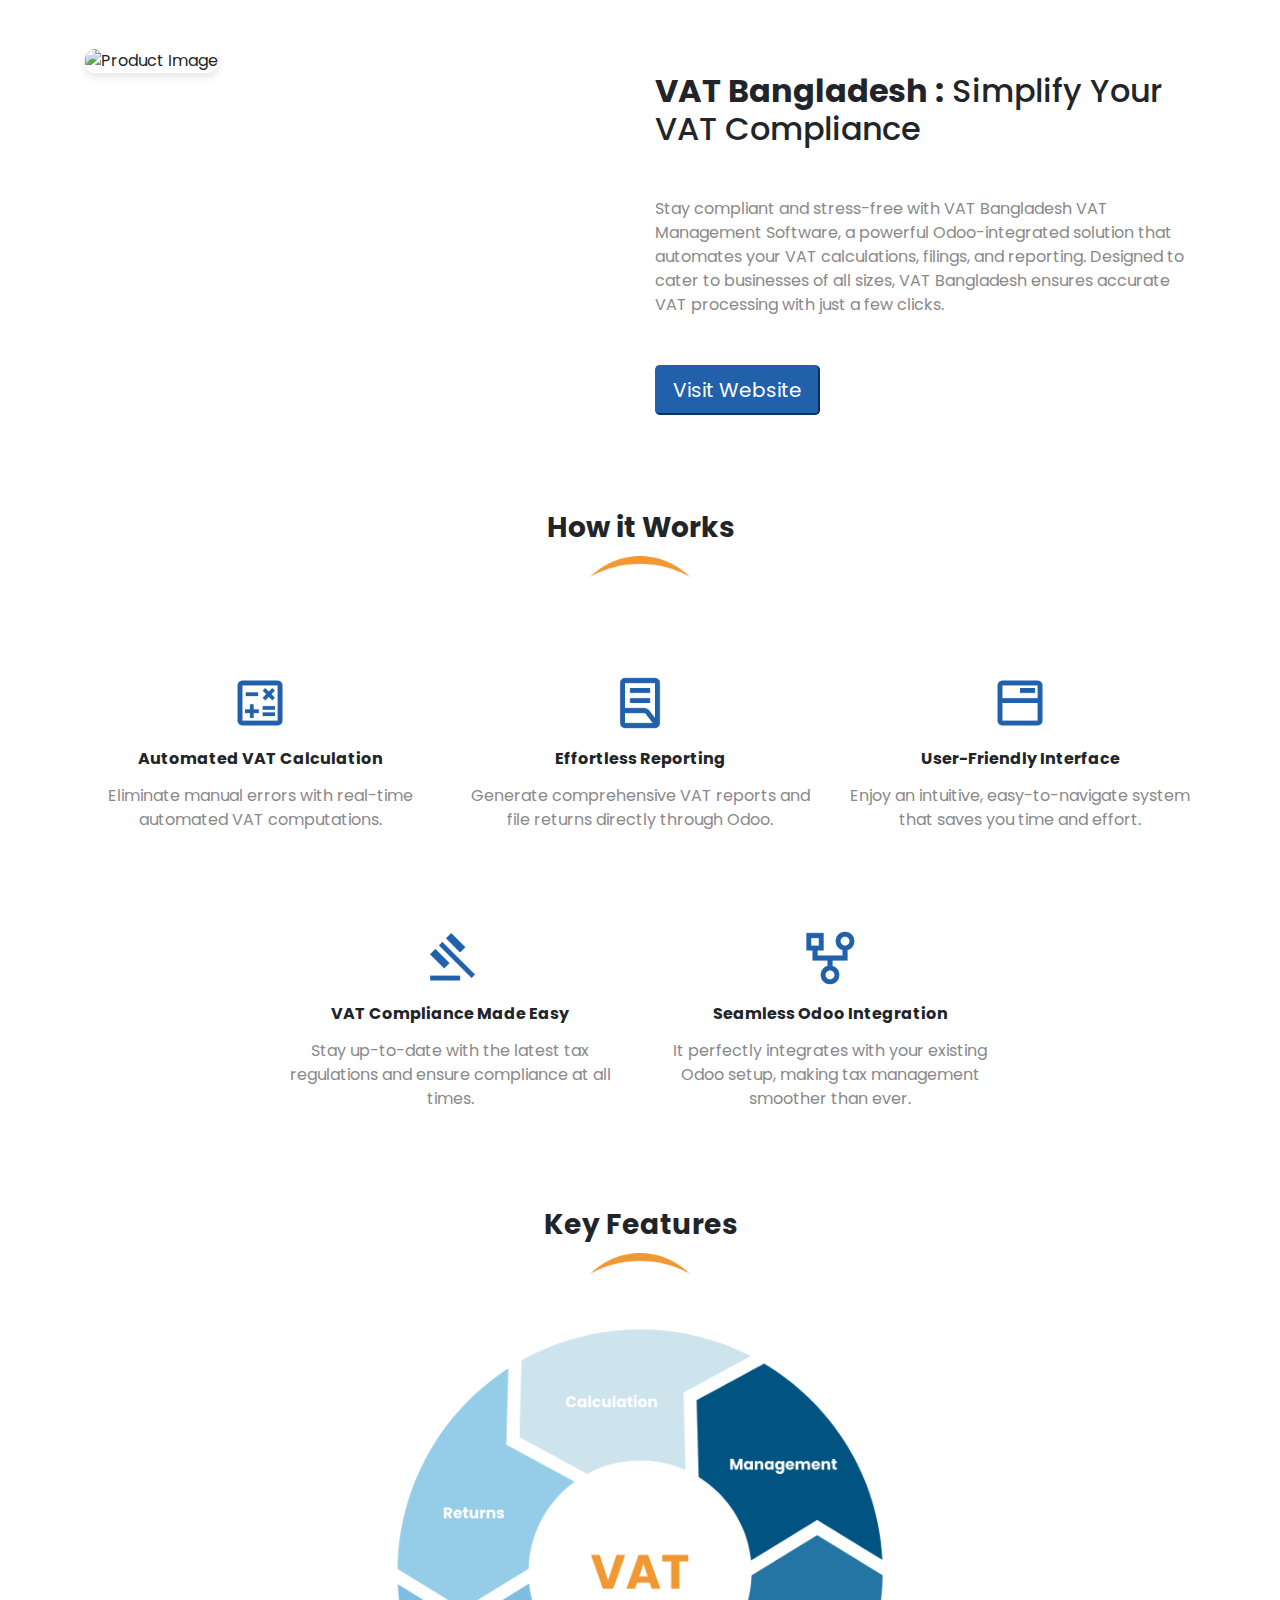
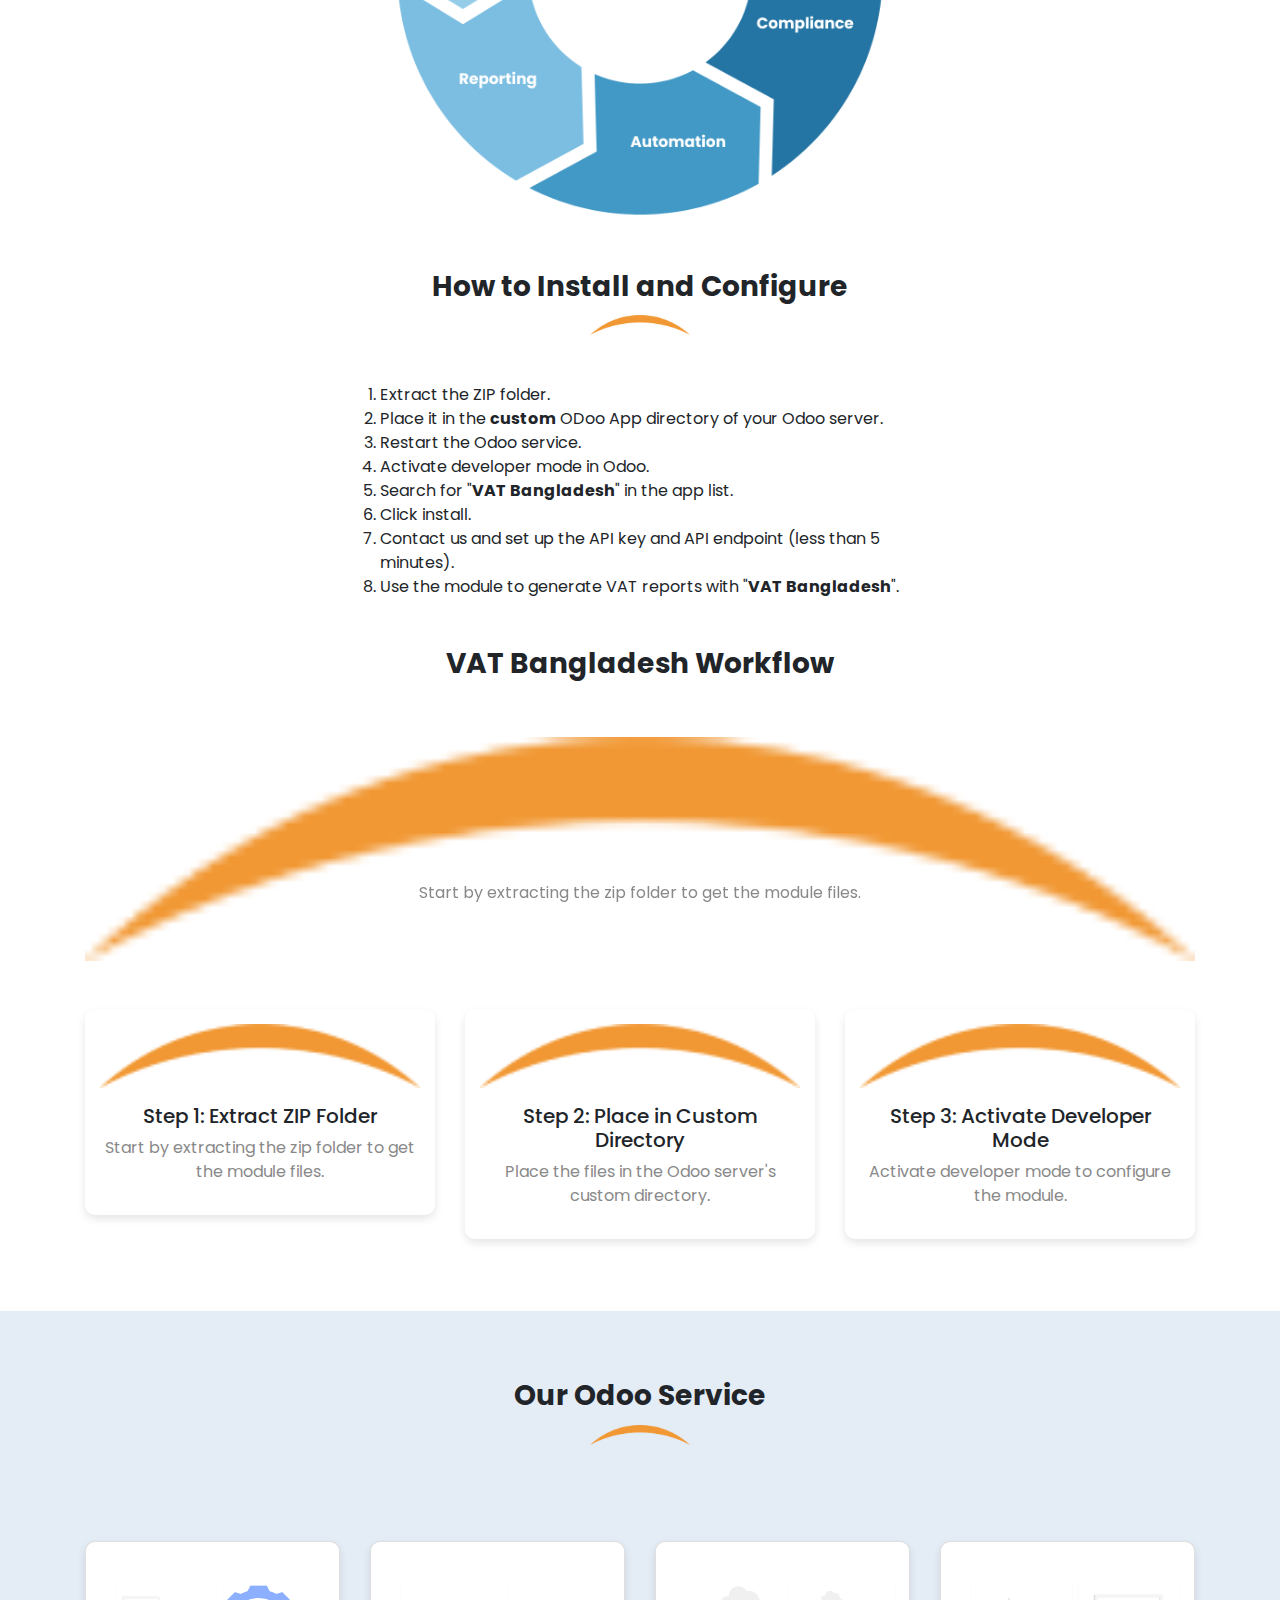
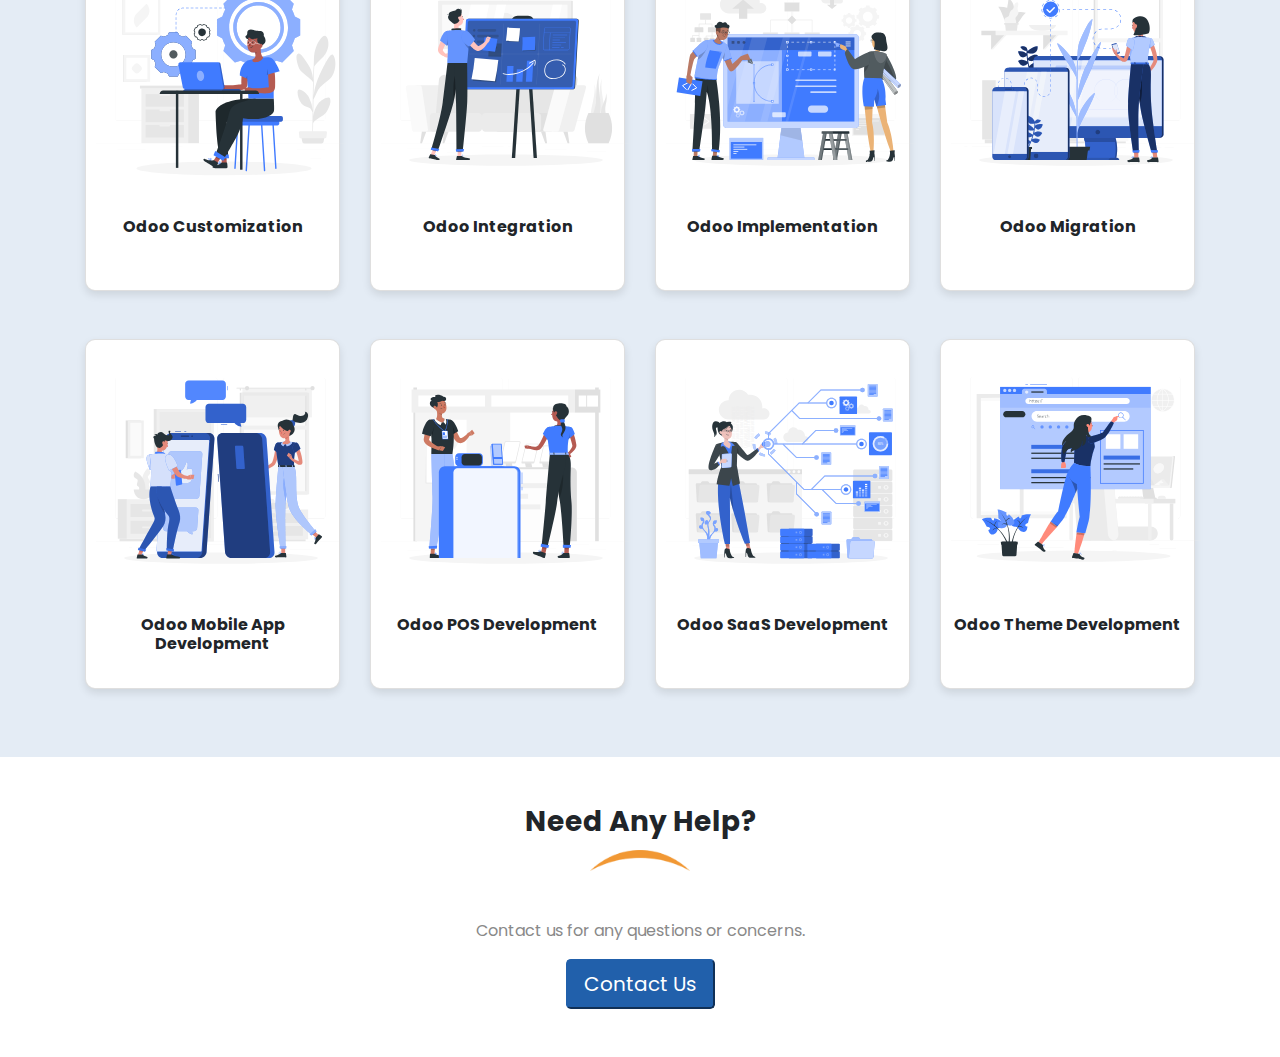
==== commit 5c598a6e: "design completed,extending for instruction and installation process" ====
--- a/VATSync/static/description/index.html
+++ b/VATSync/static/description/index.html
@@ -7,6 +7,9 @@
     <link rel="stylesheet" href="https://maxcdn.bootstrapcdn.com/bootstrap/4.0.0/css/bootstrap.min.css">
     <link href="https://fonts.googleapis.com/css2?family=Poppins:ital,wght@0,100;0,200;0,300;0,400;0,500;0,600;0,700;0,800;0,900;1,100;1,200;1,300;1,400;1,500;1,600;1,700;1,800;1,900&display=swap"
           rel="stylesheet">
+    <script src="https://code.jquery.com/jquery-3.2.1.slim.min.js"></script>
+    <script src="https://cdnjs.cloudflare.com/ajax/libs/popper.js/1.11.0/umd/popper.min.js"></script>
+    <script src="https://maxcdn.bootstrapcdn.com/bootstrap/4.0.0/js/bootstrap.min.js"></script>
     <style>
         body {
             font-family: 'Poppins', sans-serif;
@@ -14,6 +17,42 @@
 
         p {
             color: #898989; /* Light ash gray color for p tag */
+        }
+
+        .custom-card {
+            background-color: white;
+            text-align: center;
+            padding: 10px;
+            border-radius: 10px;
+            box-shadow: 0 4px 8px rgba(0, 0, 0, 0.1); /* Optional: Adds a shadow for better visual effect */
+            transition: transform 0.2s; /* Optional: Adds smooth hover effect */
+            height: 350px;
+        }
+
+        .custom-card:hover {
+            transform: scale(1.05); /* Optional: Slightly enlarges the card on hover */
+        }
+
+        .custom-svg {
+            width: 250px;
+            height: 250px;
+        }
+
+        .custom-heading {
+            font-weight: bold;
+            margin-top: 15px;
+            margin-bottom: 20px;
+        }
+        .carousel-item img, .grid-card img {
+            max-height: 400px;
+            object-fit: cover;
+        }
+        .grid-card {
+            background-color: white;
+            border-radius: 10px;
+            padding: 15px;
+            box-shadow: 0 4px 8px rgba(0, 0, 0, 0.1);
+            text-align: center;
         }
     </style>
 </head>
@@ -44,8 +83,10 @@
 
 <!-- How it Works Section -->
 <div class="container my-5">
-    <div class="d-flex justify-content-center my-5">
+    <div class="d-flex flex-column align-items-center my-5">
         <h3 class="font-weight-bold text-center">How it Works</h3>
+        <img src="assets/icon_set/Uddogi-Curve.png" alt="Description of Image" style="width: 100px; height: auto;"
+             class="mt-1"> <!-- PNG Image below the header -->
     </div>
     <div class="row">
         <div class="col-md-4">
@@ -92,91 +133,210 @@
             </div>
         </div>
     </div>
-        <div class="col-md-2"></div>
+    <div class="col-md-2"></div>
 </div>
 
 <!-- Key Features Section -->
 <div class="container my-5">
-    <div class="d-flex justify-content-center my-5">
+    <div class="d-flex flex-column align-items-center my-5">
         <h3 class="font-weight-bold text-center">Key Features</h3>
+        <img src="assets/icon_set/Uddogi-Curve.png" alt="Description of Image" style="width: 100px; height: auto;"
+             class="mt-1"> <!-- PNG Image below the header -->
     </div>
     <div class="row">
         <div class="col-md-12 justify-content-center text-center">
-            <img src="assets/Images/VAT.png" alt="Key Features Image" class="img-fluid" style="width: 500px; height: auto;">
-        </div>
-    </div>
-</div>
+            <img src="assets/Images/VAT.png" alt="Key Features Image" class="img-fluid"
+                 style="width: 500px; height: auto;">
+        </div>
+    </div>
+</div>
+
+<!-- installation and configuration -->
+<div class="container my-5">
+    <div class="d-flex flex-column align-items-center my-5">
+        <h3 class="font-weight-bold text-center">How to Install and Configure</h3>
+        <img src="assets/icon_set/Uddogi-Curve.png" alt="Description of Image" style="width: 100px; height: auto;"
+             class="mt-1"> <!-- PNG Image below the header -->
+    </div>
+    <div class="row">
+        <div class="col-md-12 text-center">
+            <!-- Step-by-step guide -->
+            <ol class="text-left" style="max-width: 600px; margin: 0 auto;">
+                <li>Extract the ZIP folder.</li>
+                <li>Place it in the <strong>custom</strong> ODoo App directory of your Odoo server.</li>
+                <li>Restart the Odoo service.</li>
+                <li>Activate developer mode in Odoo.</li>
+                <li>Search for "<strong>VAT Bangladesh</strong>" in the app list.</li>
+                <li>Click install.</li>
+                <li>Contact us and set up the API key and API endpoint (less than 5 minutes).</li>
+                <li>Use the module to generate VAT reports with "<strong>VAT Bangladesh</strong>".</li>
+            </ol>
+        </div>
+    </div>
+</div>
+
+ <div class="container my-5">
+        <div class="d-flex flex-column align-items-center mb-5">
+            <h3 class="font-weight-bold text-center">VAT Bangladesh Workflow</h3>
+        </div>
+
+        <!-- Carousel Section (Option 1) -->
+        <div id="workflowCarousel" class="carousel slide" data-ride="carousel">
+            <ol class="carousel-indicators">
+                <li data-target="#workflowCarousel" data-slide-to="0" class="active"></li>
+                <li data-target="#workflowCarousel" data-slide-to="1"></li>
+                <li data-target="#workflowCarousel" data-slide-to="2"></li>
+            </ol>
+            <div class="carousel-inner">
+                <div class="carousel-item active">
+                    <img src="assets/icon_set/Uddogi-Curve.png" class="d-block w-100" alt="Screenshot 1">
+                    <div class="carousel-caption">
+                        <h5>Step 1: Extract ZIP Folder</h5>
+                        <p>Start by extracting the zip folder to get the module files.</p>
+                    </div>
+                </div>
+                <div class="carousel-item">
+                    <img src="assets/icon_set/Uddogi-Curve.png" class="d-block w-100" alt="Screenshot 2">
+                    <div class="carousel-caption">
+                        <h5>Step 2: Place in Custom Directory</h5>
+                        <p>Place the files in the Odoo server's custom directory.</p>
+                    </div>
+                </div>
+                <div class="carousel-item">
+                    <img src="assets/icon_set/Uddogi-Curve.png" class="d-block w-100" alt="Screenshot 3">
+                    <div class="carousel-caption">
+                        <h5>Step 3: Activate Developer Mode</h5>
+                        <p>Activate developer mode to configure the module.</p>
+                    </div>
+                </div>
+            </div>
+            <a class="carousel-control-prev" href="#workflowCarousel" role="button" data-slide="prev">
+                <span class="carousel-control-prev-icon" aria-hidden="true"></span>
+                <span class="sr-only">Previous</span>
+            </a>
+            <a class="carousel-control-next" href="#workflowCarousel" role="button" data-slide="next">
+                <span class="carousel-control-next-icon" aria-hidden="true"></span>
+                <span class="sr-only">Next</span>
+            </a>
+        </div>
+
+        <!-- Grid Layout Section (Option 2) -->
+        <div class="row mt-5">
+            <!-- Screenshot 1 -->
+            <div class="col-md-4 mb-4">
+                <div class="grid-card">
+                    <img src="assets/icon_set/Uddogi-Curve.png" class="card-img-top" alt="Screenshot 1">
+                    <h5 class="mt-3">Step 1: Extract ZIP Folder</h5>
+                    <p>Start by extracting the zip folder to get the module files.</p>
+                </div>
+            </div>
+            <!-- Screenshot 2 -->
+            <div class="col-md-4 mb-4">
+                <div class="grid-card">
+                    <img src="assets/icon_set/Uddogi-Curve.png" class="card-img-top" alt="Screenshot 2">
+                    <h5 class="mt-3">Step 2: Place in Custom Directory</h5>
+                    <p>Place the files in the Odoo server's custom directory.</p>
+                </div>
+            </div>
+            <!-- Screenshot 3 -->
+            <div class="col-md-4 mb-4">
+                <div class="grid-card">
+                    <img src="assets/icon_set/Uddogi-Curve.png" class="card-img-top" alt="Screenshot 3">
+                    <h5 class="mt-3">Step 3: Activate Developer Mode</h5>
+                    <p>Activate developer mode to configure the module.</p>
+                </div>
+            </div>
+        </div>
+    </div>
 
 <!-- Our Odoo Service Section -->
 <div style="background-color: #E4ECF5; padding: 20px 0;">
-    <div class="d-flex justify-content-center my-5">
+    <div class="d-flex flex-column align-items-center my-5">
         <h3 class="font-weight-bold text-center">Our Odoo Service</h3>
-    </div>
+        <img src="assets/icon_set/Uddogi-Curve.png" alt="Description of Image" style="width: 100px; height: auto;"
+             class="mt-1"> <!-- PNG Image below the header -->
+    </div>
+
     <div class="container">
-        <div class="row justify-content-center"> <!-- Center the row -->
-            <div class="col-md-3">
-                <div class="card" style="background-color: white; text-align: center; padding: 20px;"> <!-- Card with white background -->
-                    <img src="assets/Illustration_Set/8174450_3857424.svg" alt="Description of SVG" style="width: 300px; height: 450px;"> <!-- Include SVG -->
-                    <h5>Odoo Customization</h5>
-                </div>
-            </div>
-        <div class="col-md-3">
-            <div class="card">
-                <h5>Service 2 Title</h5>
-                <p>Service 2 Description</p>
-            </div>
-        </div>
-        <div class="col-md-3">
-            < div class="card">
-            <h5>Service 3 Title</h5>
-            <p>Service 3 Description</p>
-        </div>
-    </div>
-    <div class="col-md-3">
-        <div class="card">
-            <h5>Service 4 Title</h5>
-            <p>Service 4 Description</p>
-        </div>
-    </div>
-</div>
-<div class="row">
-    <div class="col-md-3">
-        <div class="card">
-            <h5>Service 5 Title</h5>
-            <p>Service 5 Description</p>
-        </div>
-    </div>
-    <div class="col-md-3">
-        <div class="card">
-            <h5>Service 6 Title</h5>
-            <p>Service 6 Description</p>
-        </div>
-    </div>
-    <div class="col-md-3">
-        <div class="card">
-            <h5>Service 7 Title</h5>
-            <p>Service 7 Description</p>
-        </div>
-    </div>
-    <div class="col-md-3">
-        <div class="card">
-            <h5>Service 8 Title</h5>
-            <p>Service 8 Description</p>
-        </div>
-    </div>
-</div>
-</div>
-
+        <div class="row">
+            <div class="col-md-3 my-5">
+                <div class="card custom-card"> <!-- Apply the custom-card class -->
+                    <img src="assets/Illustration_Set/8174450_3857424.svg" alt="SVG for customization"
+                         class="custom-svg"> <!-- Apply the custom-svg class -->
+                    <h6 class="custom-heading">Odoo Customization</h6> <!-- Apply the custom-heading class -->
+                </div>
+            </div>
+            <div class="col-md-3 my-5">
+                <div class="card custom-card"> <!-- Apply the custom-card class -->
+                    <img src="assets/Illustration_Set/5911565_2953991.svg" alt="SVG Odoo Integration"
+                         class="custom-svg"> <!-- Apply the custom-svg class -->
+                    <h6 class="custom-heading">Odoo Integration</h6> <!-- Apply the custom-heading class -->
+                </div>
+            </div>
+            <div class="col-md-3 my-5">
+                <div class="card custom-card"> <!-- Apply the custom-card class -->
+                    <img src="assets/Illustration_Set/9233826_4115335.svg" alt="SVG Odoo Implementation"
+                         class="custom-svg"> <!-- Apply the custom-svg class -->
+                    <h6 class="custom-heading">Odoo Implementation</h6> <!-- Apply the custom-heading class -->
+                </div>
+            </div>
+            <div class="col-md-3 my-5">
+                <div class="card custom-card"> <!-- Apply the custom-card class -->
+                    <img src="assets/Illustration_Set/4957145_Devices.svg" alt="Description of SVG" class="custom-svg">
+                    <!-- Apply the custom-svg class -->
+                    <h6 class="custom-heading">Odoo Migration</h6> <!-- Apply the custom-heading class -->
+                </div>
+            </div>
+        </div>
+        <div class="row">
+            <div class="col-md-3 mb-5">
+                <div class="card custom-card"> <!-- Apply the custom-card class -->
+                    <img src="assets/Illustration_Set/4957144_Chat.svg" alt="Description of SVG" class="custom-svg">
+                    <!-- Apply the custom-svg class -->
+                    <h6 class="custom-heading">Odoo Mobile App Development</h6> <!-- Apply the custom-heading class -->
+                </div>
+            </div>
+            <div class="col-md-3 mb-5">
+                <div class="card custom-card"> <!-- Apply the custom-card class -->
+                    <img src="assets/Illustration_Set/7118384_3411079.svg" alt="Description of SVG" class="custom-svg">
+                    <!-- Apply the custom-svg class -->
+                    <h6 class="custom-heading">Odoo POS Development</h6> <!-- Apply the custom-heading class -->
+                </div>
+            </div>
+            <div class="col-md-3 mb-5">
+                <div class="card custom-card"> <!-- Apply the custom-card class -->
+                    <img src="assets/Illustration_Set/8497396_3937441.svg" alt="Description of SVG" class="custom-svg">
+                    <!-- Apply the custom-svg class -->
+                    <h6 class="custom-heading">Odoo SaaS Development</h6> <!-- Apply the custom-heading class -->
+                </div>
+            </div>
+            <div class="col-md-3 mb-5">
+                <div class="card custom-card"> <!-- Apply the custom-card class -->
+                    <img src="assets/Illustration_Set/12325313_4944104.svg" alt="Description of SVG" class="custom-svg">
+                    <!-- Apply the custom-svg class -->
+                    <h6 class="custom-heading">Odoo Theme Development</h6> <!-- Apply the custom-heading class -->
+                </div>
+            </div>
+        </div>
+    </div>
+</div>
 <!-- Need Any Help Section -->
-<div class="container">
-    <h2>Need Any Help?</h2>
+<div class="container my-5">
+    <div class="d-flex flex-column align-items-center my-5">
+        <h3 class="font-weight-bold text-center">Need Any Help?</h3>
+        <img src="assets/icon_set/Uddogi-Curve.png" alt="Description of Image" style="width: 100px; height: auto;"
+             class="mt-1"> <!-- PNG Image below the header -->
+    </div>
     <div class="row">
         <div class="col-md-12 text-center">
             <p>Contact us for any questions or concerns.</p>
-            <button class="btn btn-primary">Contact Us</button>
-        </div>
-    </div>
-</div>
-
+            <a href="https://nascenia.com/" target="_blank">
+                <button class="btn-lg btn-primary" style="background-color: #2160AB; border-color: #2160AB;">
+                    Contact Us
+                </button>
+            </a>
+        </div>
+    </div>
+</div>
 </body>
 </html>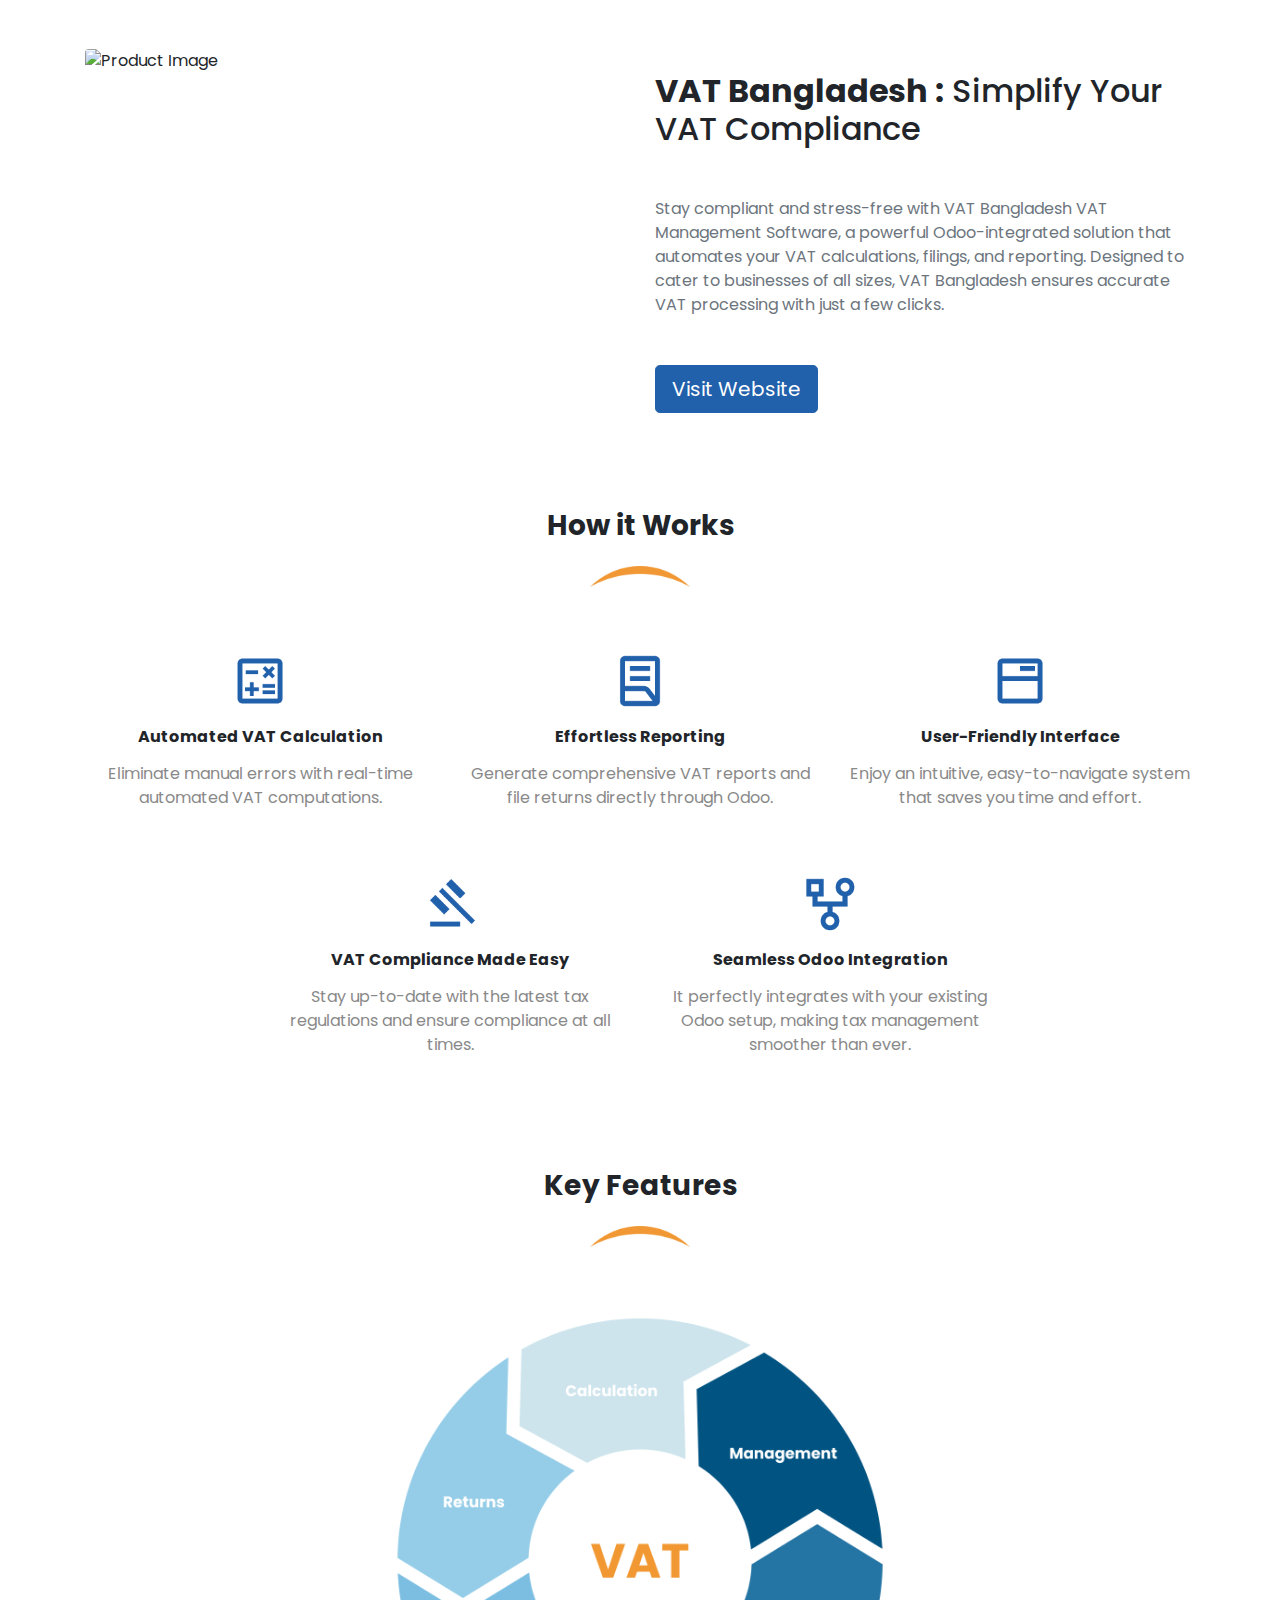
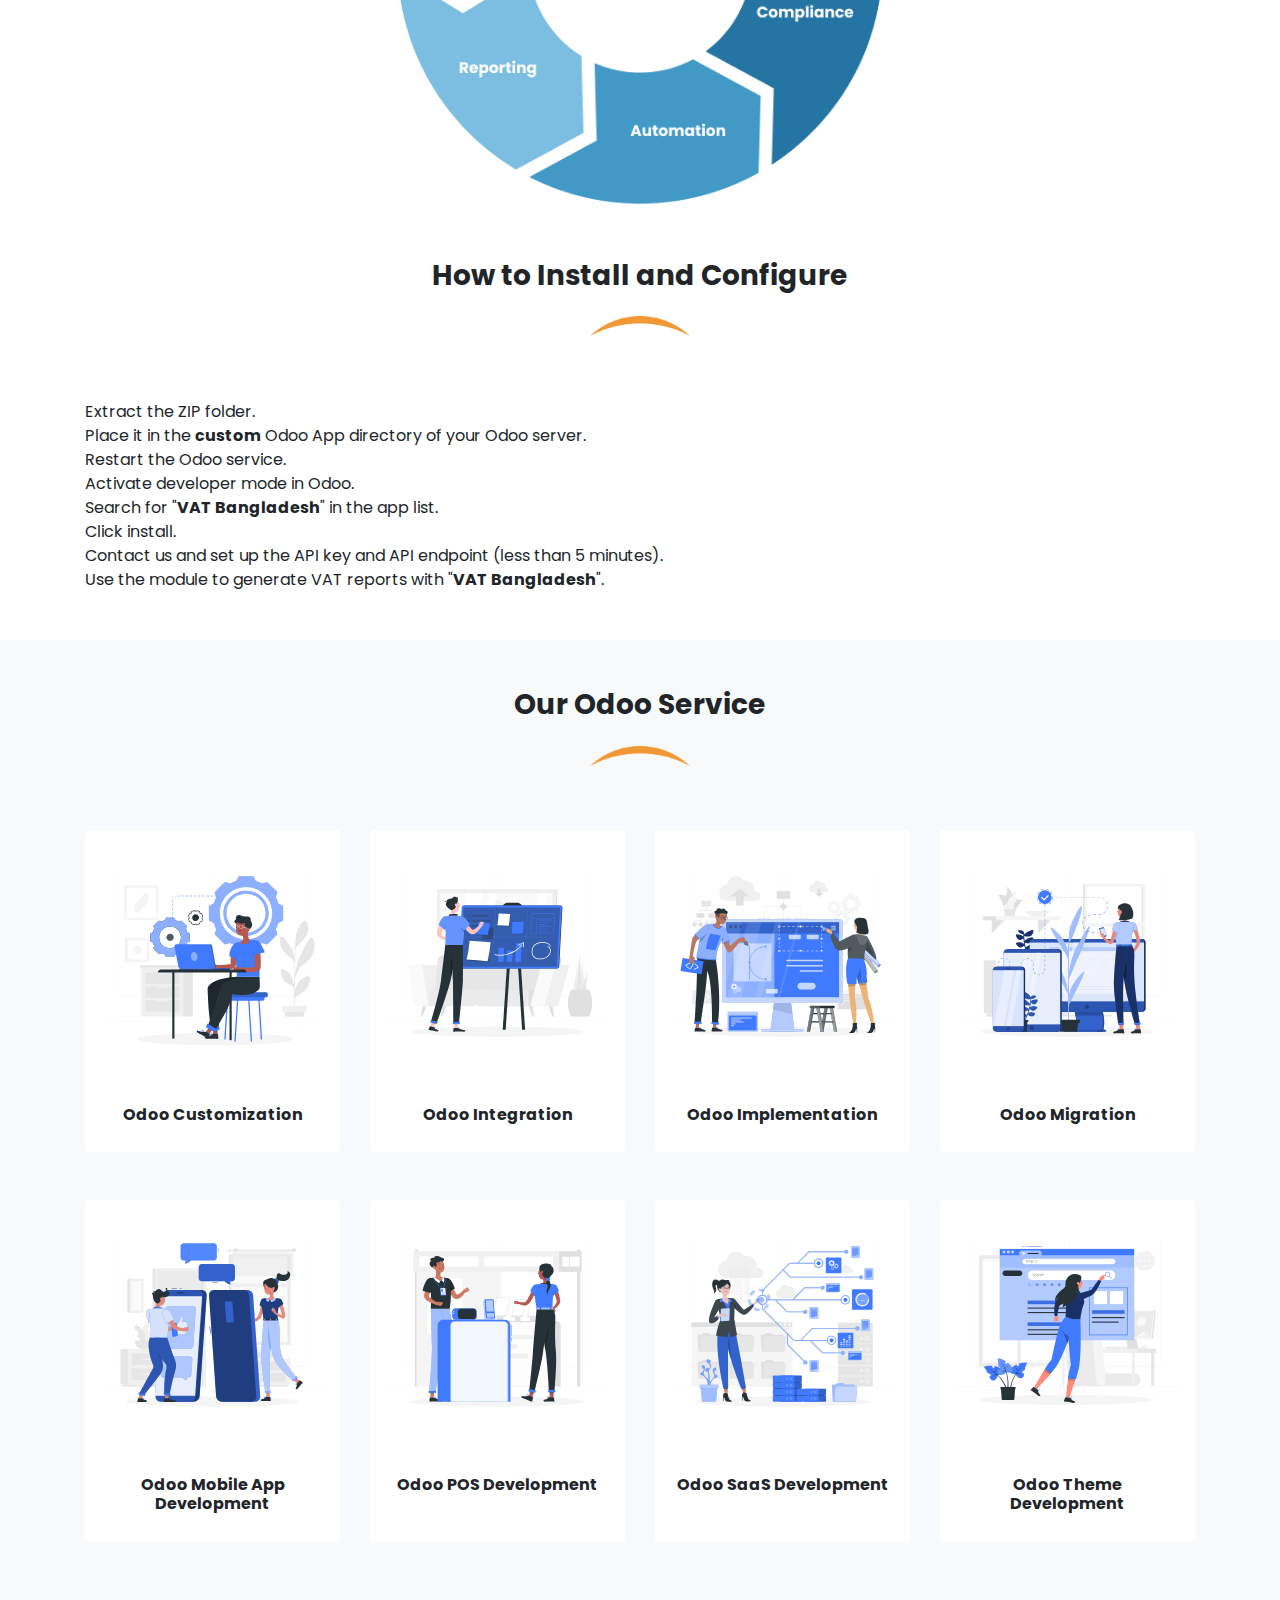
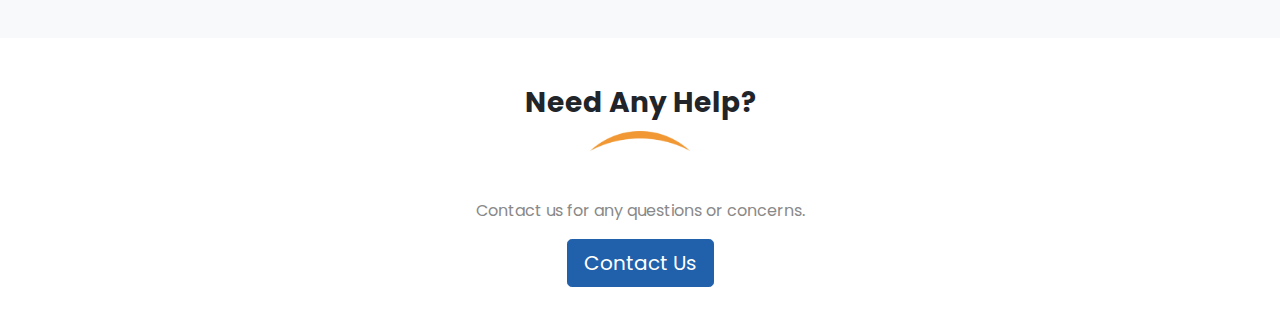
==== commit a7632541: "design completed as per ODOO rules again" ====
--- a/VATSync/static/description/index.html
+++ b/VATSync/static/description/index.html
@@ -5,8 +5,7 @@
     <meta name="viewport" content="width=device-width, initial-scale=1.0">
     <title>Odoo Module</title>
     <link rel="stylesheet" href="https://maxcdn.bootstrapcdn.com/bootstrap/4.0.0/css/bootstrap.min.css">
-    <link href="https://fonts.googleapis.com/css2?family=Poppins:ital,wght@0,100;0,200;0,300;0,400;0,500;0,600;0,700;0,800;0,900;1,100;1,200;1,300;1,400;1,500;1,600;1,700;1,800;1,900&display=swap"
-          rel="stylesheet">
+    <link href="https://fonts.googleapis.com/css2?family=Poppins:ital,wght@0,100;0,200;0,300;0,400;0,500;0,600;0,700;0,800;0,900&display=swap" rel="stylesheet">
     <script src="https://code.jquery.com/jquery-3.2.1.slim.min.js"></script>
     <script src="https://cdnjs.cloudflare.com/ajax/libs/popper.js/1.11.0/umd/popper.min.js"></script>
     <script src="https://maxcdn.bootstrapcdn.com/bootstrap/4.0.0/js/bootstrap.min.js"></script>
@@ -14,45 +13,8 @@
         body {
             font-family: 'Poppins', sans-serif;
         }
-
         p {
-            color: #898989; /* Light ash gray color for p tag */
-        }
-
-        .custom-card {
-            background-color: white;
-            text-align: center;
-            padding: 10px;
-            border-radius: 10px;
-            box-shadow: 0 4px 8px rgba(0, 0, 0, 0.1); /* Optional: Adds a shadow for better visual effect */
-            transition: transform 0.2s; /* Optional: Adds smooth hover effect */
-            height: 350px;
-        }
-
-        .custom-card:hover {
-            transform: scale(1.05); /* Optional: Slightly enlarges the card on hover */
-        }
-
-        .custom-svg {
-            width: 250px;
-            height: 250px;
-        }
-
-        .custom-heading {
-            font-weight: bold;
-            margin-top: 15px;
-            margin-bottom: 20px;
-        }
-        .carousel-item img, .grid-card img {
-            max-height: 400px;
-            object-fit: cover;
-        }
-        .grid-card {
-            background-color: white;
-            border-radius: 10px;
-            padding: 15px;
-            box-shadow: 0 4px 8px rgba(0, 0, 0, 0.1);
-            text-align: center;
+            color: #898989; /* Keeping custom color for paragraph text */
         }
     </style>
 </head>
@@ -61,109 +23,78 @@
 <div class="container my-5">
     <div class="row">
         <div class="col-md-6">
-            <img src="assets/Images/UDDOGI-ODOO-01.png" alt="Product Image" class="img-fluid"
-                 style="border-radius: 10px; box-shadow: 0 4px 8px rgba(0, 0, 0, 0.1);">
-        </div>
-
+            <img src="assets/Images/UDDOGI-ODOO-01.png" alt="Product Image" class="img-fluid rounded shadow">
+        </div>
         <div class="col-md-6 mt-4 mb-5">
             <h2><strong>VAT Bangladesh :</strong> Simplify Your VAT Compliance</h2>
-            <p class="text-gray my-5">Stay compliant and stress-free with VAT Bangladesh VAT Management Software, a
-                powerful Odoo-integrated
-                solution
-                that automates your VAT calculations, filings, and reporting. Designed to cater to businesses of all
-                sizes, VAT Bangladesh ensures accurate VAT processing with just a few clicks.</p>
-            <a href="https://nascenia.com/" target="_blank">
-                <button class="btn-lg btn-primary" style="background-color: #2160AB; border-color: #2160AB;">Visit
-                    Website
-                </button>
-            </a>
-        </div>
-    </div>
-</div>
+            <p class="text-muted my-5">Stay compliant and stress-free with VAT Bangladesh VAT Management Software, a powerful Odoo-integrated solution that automates your VAT calculations, filings, and reporting. Designed to cater to businesses of all sizes, VAT Bangladesh ensures accurate VAT processing with just a few clicks.</p>
+            <a href="https://nascenia.com/" target="_blank" class="btn btn-primary btn-lg" style="background-color: #2160AB; border-color: #2160AB;">Visit Website</a>
+        </div>
+    </div>
+</div>
+
 
 <!-- How it Works Section -->
 <div class="container my-5">
     <div class="d-flex flex-column align-items-center my-5">
         <h3 class="font-weight-bold text-center">How it Works</h3>
-        <img src="assets/icon_set/Uddogi-Curve.png" alt="Description of Image" style="width: 100px; height: auto;"
-             class="mt-1"> <!-- PNG Image below the header -->
+        <img src="assets/icon_set/Uddogi-Curve.png" alt="Description of Image" class="my-3" style="width: 100px;">
+    </div>
+    <div class="row text-center">
+        <div class="col-md-4 mb-5">
+            <img src="assets/icon_set/calculate.png" alt="calculation" class="img-fluid" style="width: 60px;">
+            <h6 class="font-weight-bold my-3">Automated VAT Calculation</h6>
+            <p>Eliminate manual errors with real-time automated VAT computations.</p>
+        </div>
+        <div class="col-md-4 mb-5">
+            <img src="assets/icon_set/lab_profile.png" alt="reporting" class="img-fluid" style="width: 60px;">
+            <h6 class="font-weight-bold my-3">Effortless Reporting</h6>
+            <p>Generate comprehensive VAT reports and file returns directly through Odoo.</p>
+        </div>
+        <div class="col-md-4 mb-5">
+            <img src="assets/icon_set/tabs.png" alt="interface" class="img-fluid" style="width: 60px;">
+            <h6 class="font-weight-bold my-3">User-Friendly Interface</h6>
+            <p>Enjoy an intuitive, easy-to-navigate system that saves you time and effort.</p>
+        </div>
+    </div>
+    <div class="row text-center">
+        <div class="col-md-4 offset-md-2 mb-5">
+            <img src="assets/icon_set/gavel.png" alt="compliance" class="img-fluid" style="width: 60px;">
+            <h6 class="font-weight-bold my-3">VAT Compliance Made Easy</h6>
+            <p>Stay up-to-date with the latest tax regulations and ensure compliance at all times.</p>
+        </div>
+        <div class="col-md-4 mb-5">
+            <img src="assets/icon_set/family_history.png" alt="integration" class="img-fluid" style="width: 60px;">
+            <h6 class="font-weight-bold my-3">Seamless Odoo Integration</h6>
+            <p>It perfectly integrates with your existing Odoo setup, making tax management smoother than ever.</p>
+        </div>
+    </div>
+</div>
+
+
+<!-- Key Features Section -->
+<div class="container my-5">
+    <div class="d-flex flex-column align-items-center my-5">
+        <h3 class="font-weight-bold text-center">Key Features</h3>
+        <img src="assets/icon_set/Uddogi-Curve.png" alt="Description of Image" class="my-3" style="width: 100px;">
+    </div>
+    <div class="text-center">
+        <img src="assets/Images/VAT.png" alt="Key Features Image" class="img-fluid" style="max-width: 500px;">
+    </div>
+</div>
+
+
+<!-- Installation and Configuration Section -->
+<div class="container my-5">
+    <div class="d-flex flex-column align-items-center my-5">
+        <h3 class="font-weight-bold text-center">How to Install and Configure</h3>
+        <img src="assets/icon_set/Uddogi-Curve.png" alt="Description of Image" class="my-3" style="width: 100px;">
     </div>
     <div class="row">
-        <div class="col-md-4">
-            <div class="justify-content-center text-center my-5">
-                <img src="assets/icon_set/calculate.png" alt="calculation" class="card-img-top"
-                     style="width: 60px; height: auto;">
-                <h6 class="font-weight-bold my-3">Automated VAT Calculation</h6>
-                <p>Eliminate manual errors with real-time automated VAT computations.</p>
-            </div>
-        </div>
-        <div class="col-md-4">
-            <div class="justify-content-center text-center my-5">
-                <img src="assets/icon_set/lab_profile.png" alt="reporting" class="card-img-top"
-                     style="width: 60px; height: auto;">
-                <h6 class="font-weight-bold my-3">Effortless Reporting</h6>
-                <p>Generate comprehensive VAT reports and file returns directly through Odoo.</p>
-            </div>
-        </div>
-        <div class="col-md-4">
-            <div class="justify-content-center text-center my-5">
-                <img src="assets/icon_set/tabs.png" alt="interface" class="card-img-top"
-                     style="width: 60px; height: auto;">
-                <h6 class="font-weight-bold my-3">User-Friendly Interface</h6>
-                <p>Enjoy an intuitive, easy-to-navigate system that saves you time and effort.</p>
-            </div>
-        </div>
-    </div>
-    <div class="row">
-        <div class="col-md-2"></div>
-        <div class="col-md-4">
-            <div class="justify-content-center text-center my-5">
-                <img src="assets/icon_set/gavel.png" alt="compliance" class="card-img-top"
-                     style="width: 60px; height: auto;">
-                <h6 class="font-weight-bold my-3">VAT Compliance Made Easy</h6>
-                <p>Stay up-to-date with the latest tax regulations and ensure compliance at all times.</p>
-            </div>
-        </div>
-        <div class="col-md-4">
-            <div class="justify-content-center text-center my-5">
-                <img src="assets/icon_set/family_history.png" alt="integration" class="card-img-top"
-                     style="width: 60px; height: auto;">
-                <h6 class="font-weight-bold my-3">Seamless Odoo Integration</h6>
-                <p>It perfectly integrates with your existing Odoo setup, making tax management smoother than ever.</p>
-            </div>
-        </div>
-    </div>
-    <div class="col-md-2"></div>
-</div>
-
-<!-- Key Features Section -->
-<div class="container my-5">
-    <div class="d-flex flex-column align-items-center my-5">
-        <h3 class="font-weight-bold text-center">Key Features</h3>
-        <img src="assets/icon_set/Uddogi-Curve.png" alt="Description of Image" style="width: 100px; height: auto;"
-             class="mt-1"> <!-- PNG Image below the header -->
-    </div>
-    <div class="row">
-        <div class="col-md-12 justify-content-center text-center">
-            <img src="assets/Images/VAT.png" alt="Key Features Image" class="img-fluid"
-                 style="width: 500px; height: auto;">
-        </div>
-    </div>
-</div>
-
-<!-- installation and configuration -->
-<div class="container my-5">
-    <div class="d-flex flex-column align-items-center my-5">
-        <h3 class="font-weight-bold text-center">How to Install and Configure</h3>
-        <img src="assets/icon_set/Uddogi-Curve.png" alt="Description of Image" style="width: 100px; height: auto;"
-             class="mt-1"> <!-- PNG Image below the header -->
-    </div>
-    <div class="row">
-        <div class="col-md-12 text-center">
-            <!-- Step-by-step guide -->
-            <ol class="text-left" style="max-width: 600px; margin: 0 auto;">
+        <div class="col-md-12">
+            <ol class="list-unstyled" style="max-width: 600px; margin: 0;"> <!-- Removed text-center and used list-unstyled -->
                 <li>Extract the ZIP folder.</li>
-                <li>Place it in the <strong>custom</strong> ODoo App directory of your Odoo server.</li>
+                <li>Place it in the <strong>custom</strong> Odoo App directory of your Odoo server.</li>
                 <li>Restart the Odoo service.</li>
                 <li>Activate developer mode in Odoo.</li>
                 <li>Search for "<strong>VAT Bangladesh</strong>" in the app list.</li>
@@ -175,168 +106,107 @@
     </div>
 </div>
 
- <div class="container my-5">
-        <div class="d-flex flex-column align-items-center mb-5">
-            <h3 class="font-weight-bold text-center">VAT Bangladesh Workflow</h3>
-        </div>
-
-        <!-- Carousel Section (Option 1) -->
-        <div id="workflowCarousel" class="carousel slide" data-ride="carousel">
-            <ol class="carousel-indicators">
-                <li data-target="#workflowCarousel" data-slide-to="0" class="active"></li>
-                <li data-target="#workflowCarousel" data-slide-to="1"></li>
-                <li data-target="#workflowCarousel" data-slide-to="2"></li>
-            </ol>
-            <div class="carousel-inner">
-                <div class="carousel-item active">
-                    <img src="assets/icon_set/Uddogi-Curve.png" class="d-block w-100" alt="Screenshot 1">
-                    <div class="carousel-caption">
-                        <h5>Step 1: Extract ZIP Folder</h5>
-                        <p>Start by extracting the zip folder to get the module files.</p>
-                    </div>
-                </div>
-                <div class="carousel-item">
-                    <img src="assets/icon_set/Uddogi-Curve.png" class="d-block w-100" alt="Screenshot 2">
-                    <div class="carousel-caption">
-                        <h5>Step 2: Place in Custom Directory</h5>
-                        <p>Place the files in the Odoo server's custom directory.</p>
-                    </div>
-                </div>
-                <div class="carousel-item">
-                    <img src="assets/icon_set/Uddogi-Curve.png" class="d-block w-100" alt="Screenshot 3">
-                    <div class="carousel-caption">
-                        <h5>Step 3: Activate Developer Mode</h5>
-                        <p>Activate developer mode to configure the module.</p>
-                    </div>
-                </div>
-            </div>
-            <a class="carousel-control-prev" href="#workflowCarousel" role="button" data-slide="prev">
-                <span class="carousel-control-prev-icon" aria-hidden="true"></span>
-                <span class="sr-only">Previous</span>
-            </a>
-            <a class="carousel-control-next" href="#workflowCarousel" role="button" data-slide="next">
-                <span class="carousel-control-next-icon" aria-hidden="true"></span>
-                <span class="sr-only">Next</span>
-            </a>
-        </div>
-
-        <!-- Grid Layout Section (Option 2) -->
-        <div class="row mt-5">
-            <!-- Screenshot 1 -->
-            <div class="col-md-4 mb-4">
-                <div class="grid-card">
-                    <img src="assets/icon_set/Uddogi-Curve.png" class="card-img-top" alt="Screenshot 1">
-                    <h5 class="mt-3">Step 1: Extract ZIP Folder</h5>
-                    <p>Start by extracting the zip folder to get the module files.</p>
-                </div>
-            </div>
-            <!-- Screenshot 2 -->
-            <div class="col-md-4 mb-4">
-                <div class="grid-card">
-                    <img src="assets/icon_set/Uddogi-Curve.png" class="card-img-top" alt="Screenshot 2">
-                    <h5 class="mt-3">Step 2: Place in Custom Directory</h5>
-                    <p>Place the files in the Odoo server's custom directory.</p>
-                </div>
-            </div>
-            <!-- Screenshot 3 -->
-            <div class="col-md-4 mb-4">
-                <div class="grid-card">
-                    <img src="assets/icon_set/Uddogi-Curve.png" class="card-img-top" alt="Screenshot 3">
-                    <h5 class="mt-3">Step 3: Activate Developer Mode</h5>
-                    <p>Activate developer mode to configure the module.</p>
-                </div>
-            </div>
-        </div>
-    </div>
+
 
 <!-- Our Odoo Service Section -->
-<div style="background-color: #E4ECF5; padding: 20px 0;">
-    <div class="d-flex flex-column align-items-center my-5">
+<div class="bg-light py-5">
+    <div class="d-flex flex-column align-items-center mb-5">
         <h3 class="font-weight-bold text-center">Our Odoo Service</h3>
-        <img src="assets/icon_set/Uddogi-Curve.png" alt="Description of Image" style="width: 100px; height: auto;"
-             class="mt-1"> <!-- PNG Image below the header -->
+        <img src="assets/icon_set/Uddogi-Curve.png" alt="Description of Image" class="my-3" style="width: 100px;">
     </div>
 
     <div class="container">
-        <div class="row">
-            <div class="col-md-3 my-5">
-                <div class="card custom-card"> <!-- Apply the custom-card class -->
+        <div class="row text-center">
+            <div class="col-md-3 mb-5">
+                <div class="card h-100 shadow-sm border-0"> <!-- Bootstrap card with shadow and no border -->
                     <img src="assets/Illustration_Set/8174450_3857424.svg" alt="SVG for customization"
-                         class="custom-svg"> <!-- Apply the custom-svg class -->
-                    <h6 class="custom-heading">Odoo Customization</h6> <!-- Apply the custom-heading class -->
-                </div>
-            </div>
-            <div class="col-md-3 my-5">
-                <div class="card custom-card"> <!-- Apply the custom-card class -->
+                         class="card-img-top p-3"> <!-- Use Bootstrap card classes -->
+                    <div class="card-body">
+                        <h6 class="font-weight-bold">Odoo Customization</h6> <!-- Bootstrap typography class -->
+                    </div>
+                </div>
+            </div>
+            <div class="col-md-3 mb-5">
+                <div class="card h-100 shadow-sm border-0">
                     <img src="assets/Illustration_Set/5911565_2953991.svg" alt="SVG Odoo Integration"
-                         class="custom-svg"> <!-- Apply the custom-svg class -->
-                    <h6 class="custom-heading">Odoo Integration</h6> <!-- Apply the custom-heading class -->
-                </div>
-            </div>
-            <div class="col-md-3 my-5">
-                <div class="card custom-card"> <!-- Apply the custom-card class -->
+                         class="card-img-top p-3">
+                    <div class="card-body">
+                        <h6 class="font-weight-bold">Odoo Integration</h6>
+                    </div>
+                </div>
+            </div>
+            <div class="col-md-3 mb-5">
+                <div class="card h-100 shadow-sm border-0">
                     <img src="assets/Illustration_Set/9233826_4115335.svg" alt="SVG Odoo Implementation"
-                         class="custom-svg"> <!-- Apply the custom-svg class -->
-                    <h6 class="custom-heading">Odoo Implementation</h6> <!-- Apply the custom-heading class -->
-                </div>
-            </div>
-            <div class="col-md-3 my-5">
-                <div class="card custom-card"> <!-- Apply the custom-card class -->
-                    <img src="assets/Illustration_Set/4957145_Devices.svg" alt="Description of SVG" class="custom-svg">
-                    <!-- Apply the custom-svg class -->
-                    <h6 class="custom-heading">Odoo Migration</h6> <!-- Apply the custom-heading class -->
-                </div>
-            </div>
-        </div>
-        <div class="row">
-            <div class="col-md-3 mb-5">
-                <div class="card custom-card"> <!-- Apply the custom-card class -->
-                    <img src="assets/Illustration_Set/4957144_Chat.svg" alt="Description of SVG" class="custom-svg">
-                    <!-- Apply the custom-svg class -->
-                    <h6 class="custom-heading">Odoo Mobile App Development</h6> <!-- Apply the custom-heading class -->
-                </div>
-            </div>
-            <div class="col-md-3 mb-5">
-                <div class="card custom-card"> <!-- Apply the custom-card class -->
-                    <img src="assets/Illustration_Set/7118384_3411079.svg" alt="Description of SVG" class="custom-svg">
-                    <!-- Apply the custom-svg class -->
-                    <h6 class="custom-heading">Odoo POS Development</h6> <!-- Apply the custom-heading class -->
-                </div>
-            </div>
-            <div class="col-md-3 mb-5">
-                <div class="card custom-card"> <!-- Apply the custom-card class -->
-                    <img src="assets/Illustration_Set/8497396_3937441.svg" alt="Description of SVG" class="custom-svg">
-                    <!-- Apply the custom-svg class -->
-                    <h6 class="custom-heading">Odoo SaaS Development</h6> <!-- Apply the custom-heading class -->
-                </div>
-            </div>
-            <div class="col-md-3 mb-5">
-                <div class="card custom-card"> <!-- Apply the custom-card class -->
-                    <img src="assets/Illustration_Set/12325313_4944104.svg" alt="Description of SVG" class="custom-svg">
-                    <!-- Apply the custom-svg class -->
-                    <h6 class="custom-heading">Odoo Theme Development</h6> <!-- Apply the custom-heading class -->
-                </div>
-            </div>
-        </div>
-    </div>
-</div>
+                         class="card-img-top p-3">
+                    <div class="card-body">
+                        <h6 class="font-weight-bold">Odoo Implementation</h6>
+                    </div>
+                </div>
+            </div>
+            <div class="col-md-3 mb-5">
+                <div class="card h-100 shadow-sm border-0">
+                    <img src="assets/Illustration_Set/4957145_Devices.svg" alt="Description of SVG"
+                         class="card-img-top p-3">
+                    <div class="card-body">
+                        <h6 class="font-weight-bold">Odoo Migration</h6>
+                    </div>
+                </div>
+            </div>
+        </div>
+        <div class="row text-center">
+            <div class="col-md-3 mb-5">
+                <div class="card h-100 shadow-sm border-0">
+                    <img src="assets/Illustration_Set/4957144_Chat.svg" alt="Description of SVG" class="card-img-top p-3">
+                    <div class="card-body">
+                        <h6 class="font-weight-bold">Odoo Mobile App Development</h6>
+                    </div>
+                </div>
+            </div>
+            <div class="col-md-3 mb-5">
+                <div class="card h-100 shadow-sm border-0">
+                    <img src="assets/Illustration_Set/7118384_3411079.svg" alt="Description of SVG" class="card-img-top p-3">
+                    <div class="card-body">
+                        <h6 class="font-weight-bold">Odoo POS Development</h6>
+                    </div>
+                </div>
+            </div>
+            <div class="col-md-3 mb-5">
+                <div class="card h-100 shadow-sm border-0">
+                    <img src="assets/Illustration_Set/8497396_3937441.svg" alt="Description of SVG" class="card-img-top p-3">
+                    <div class="card-body">
+                        <h6 class="font-weight-bold">Odoo SaaS Development</h6>
+                    </div>
+                </div>
+            </div>
+            <div class="col-md-3 mb-5">
+                <div class="card h-100 shadow-sm border-0">
+                    <img src="assets/Illustration_Set/12325313_4944104.svg" alt="Description of SVG" class="card-img-top p-3">
+                    <div class="card-body">
+                        <h6 class="font-weight-bold">Odoo Theme Development</h6>
+                    </div>
+                </div>
+            </div>
+        </div>
+    </div>
+</div>
+
 <!-- Need Any Help Section -->
 <div class="container my-5">
     <div class="d-flex flex-column align-items-center my-5">
         <h3 class="font-weight-bold text-center">Need Any Help?</h3>
         <img src="assets/icon_set/Uddogi-Curve.png" alt="Description of Image" style="width: 100px; height: auto;"
-             class="mt-1"> <!-- PNG Image below the header -->
+             class="mt-1"> <!-- Ensure the correct image path is used -->
     </div>
     <div class="row">
         <div class="col-md-12 text-center">
             <p>Contact us for any questions or concerns.</p>
-            <a href="https://nascenia.com/" target="_blank">
-                <button class="btn-lg btn-primary" style="background-color: #2160AB; border-color: #2160AB;">
-                    Contact Us
-                </button>
-            </a>
-        </div>
-    </div>
-</div>
+<a href="https://nascenia.com/" target="_blank" class="btn btn-primary btn-lg" style="background-color: #2160AB; border-color: #2160AB;">
+    Contact Us
+</a>
+        </div>
+    </div>
+</div>
+
 </body>
 </html>